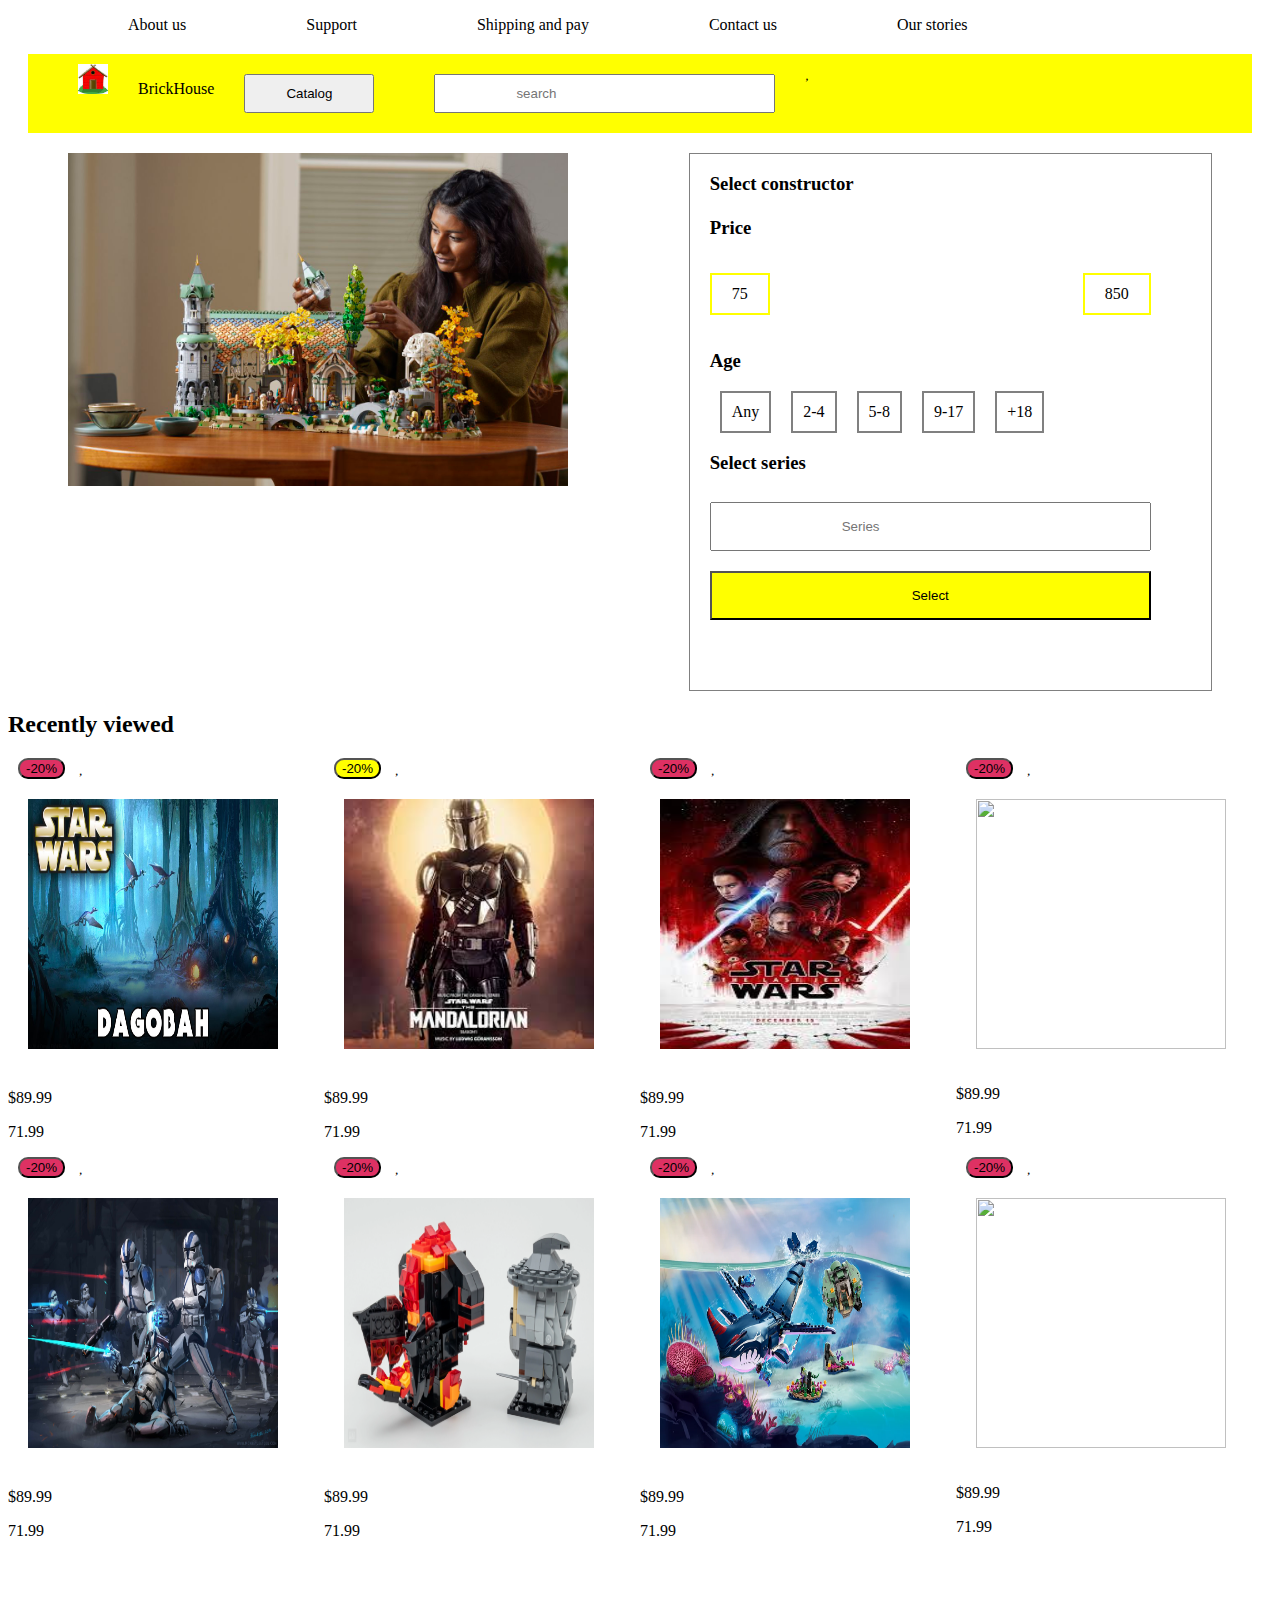
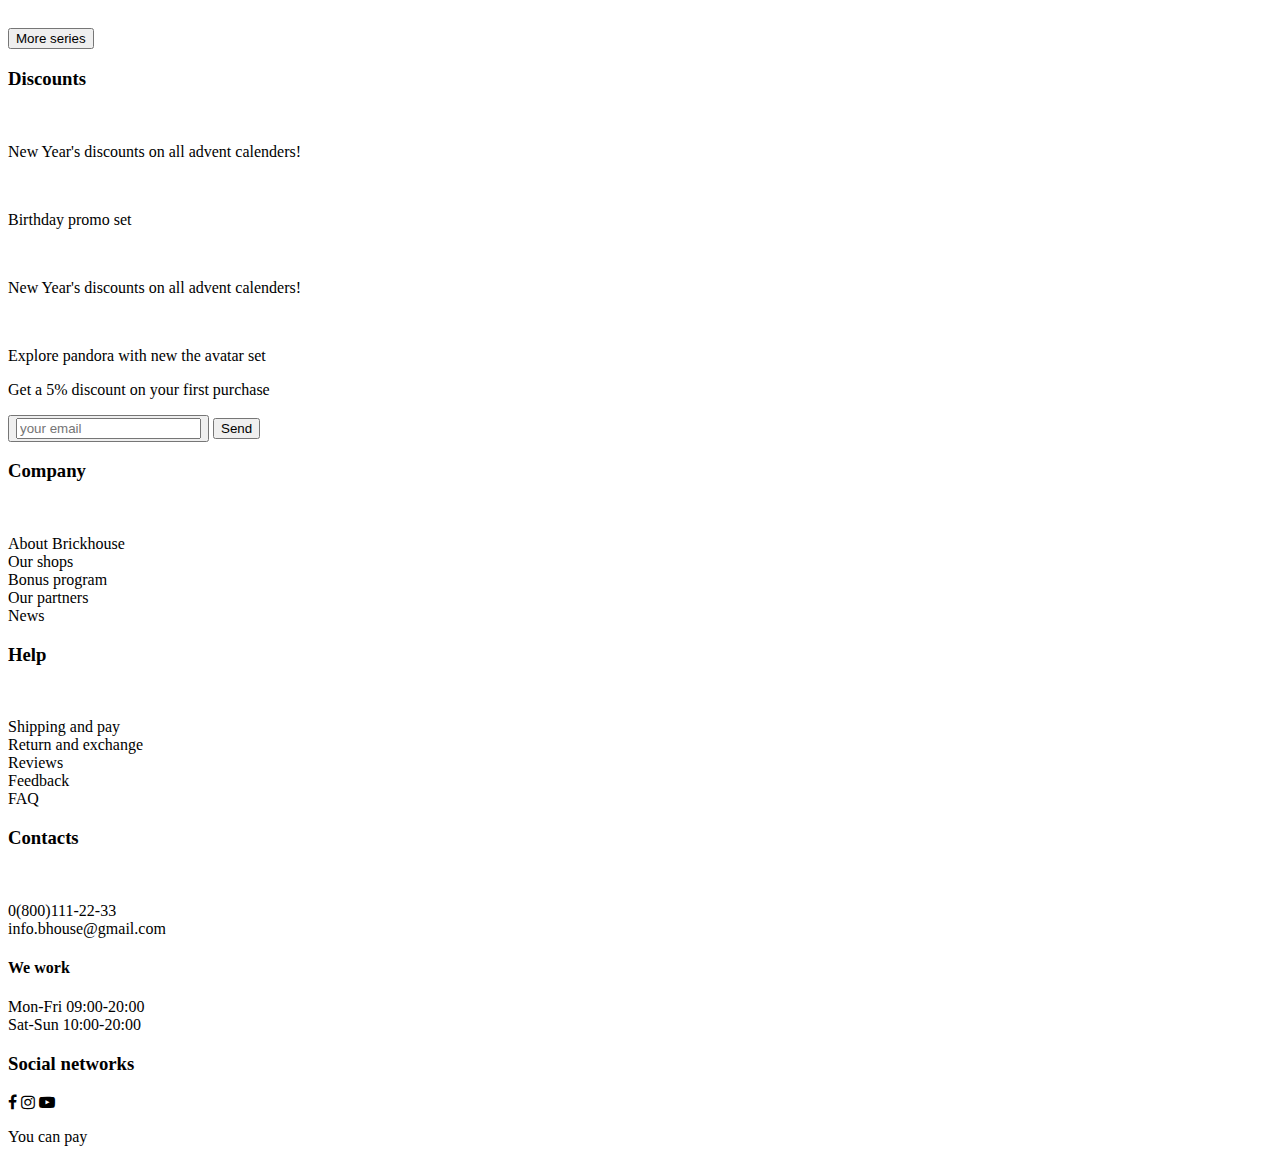
==== index.html @ 1543c527 "first commit" ====
<!DOCTYPE html>
<html lang="en">
<head>
    <meta charset="UTF-8">
    <meta http-equiv="X-UA-Compatible" content="IE=edge">
    <meta name="viewport" content="width=device-width, initial-scale=1.0">
    <title>Movies</title>
    <link rel="stylesheet" href="movies.css">
    <link rel="stylesheet" href="https://cdnjs.cloudflare.com/ajax/libs/font-awesome/4.7.0/css/font-awesome.min.css">
</head>
<body>
    <header>
        <nav class="nav1">
            <ul>
                <li>About us</li>
                <li>Support</li>
                <li>Shipping and pay</li>
                <li>Contact us</li>
                <li>Our stories</li>
            </ul>
            
        </nav>
   <div class="nav2">
       <img src="/images/brick.jpeg" id="brick">
       <p id="text">BrickHouse</p>
       <button id="cat"><icon></icon>Catalog</button>
       <input placeholder="search" id="search">
       <i class='far fa-heart'></i>
       <icon>
       <icon>
       </div>
    </header>
    <section>
    <div class="sec1">
        <div class="flex1">
            <img src="/images/lord.jpg" id="lord">
        </div>
    <div class="flex2">
        <h3>Select constructor
            <br>
            <br>
            Price
        </h3>
        <div class="box">
        <p id="box1">75</p>
        <p id="box1">850</p>
        </div>
        <h3>Age</h3>
        <div class="numbers">
    <p id="num">Any</p>
    <p id="num">2-4</p>
    <p id="num">5-8</p>
    <p id="num">9-17</p>
    <p id="num">+18</p>
        </div>
        <h3>Select series</h3>
        <input id="Series" placeholder="Series">
        <br>
        <button id="select">Select</button>
    </div>
    </div>
    </div>
</section>
<section>
    <h2>Recently viewed</h2>
    <div class="ser1">
        <div class="box1">
    <button id="but1">-20%</button>
            <i class='far fa-heart'></i>
            <img src="/images/dago.jpg" id="image">
            <div class="stars">
                <p>$89.99</p>
                <icon>
            </div>
            <div class="price">
                <p>71.99</p>
                <icon>
                </div>
    </div>
    <div class="box2">
        <button id="but2">-20%</button>
                <i class='far fa-heart'></i>
                <img src="/images/st2.jpeg" id="image">
                <div class="stars">
                    <p>$89.99</p>
                    <icon>
                </div>
                <div class="price">
                    <p>71.99</p>
                    <icon>
                    </div>
        </div>
        <div class="box3">
            <button id="but3">-20%</button>
                    <i class='far fa-heart'></i>
                    <img src="/images/st1.jpeg" id="image">
                    <div class="stars">
                        <p>$89.99</p>
                        <icon>
                    </div>
                    <div class="price">
                        <p>71.99</p>
                        <icon>
                        </div>
            </div>
            <div class="box4">
                <button id="but4">-20%</button>
                        <i class='far fa-heart'></i>
                        <img src="/images/tie.png" id="image">
                        <div class="stars">
                            <p>$89.99</p>
                            <icon>
                        </div>
                        <div class="price">
                            <p>71.99</p>
                            <icon>
                            </div>
                </div>
    </div>
    <div class="ser2">
        <div class="box5">
            <button id="but1">-20%</button>
                    <i class='far fa-heart'></i>
                    <img src="/images/clone.jpg" id="img2">
                    <div class="stars">
                        <p>$89.99</p>
                        <icon>
                    </div>
                    <div class="price">
                        <p>71.99</p>
                        <icon>
                        </div>
            </div>
            <div class="box6">
                <button id="but1">-20%</button>
                        <i class='far fa-heart'></i>
                        <img src="/images/gand.webp" id="img2">
                        <div class="stars">
                            <p>$89.99</p>
                            <icon>
                        </div>
                        <div class="price">
                            <p>71.99</p>
                            <icon>
                            </div>
                </div>
                <div class="box7">
                    <button id="but1">-20%</button>
                            <i class='far fa-heart'></i>
                            <img src="/images/payakan.webp" id="img2">
                            <div class="stars">
                                <p>$89.99</p>
                                <icon>
                            </div>
                            <div class="price">
                                <p>71.99</p>
                                <icon>
                                </div>
                    </div>
                    <div class="box8">
                        <button id="but1">-20%</button>
                                <i class='far fa-heart'></i>
                                <img src="/images/tie.png" id="img2">
                                <div class="stars">
                                    <p>$89.99</p>
                                    <icon>
                                </div>
                                <div class="price">
                                    <p>71.99</p>
                                    <icon>
                                    </div>
                        </div>
    </div>
</section>
<section>
    <div class="ser3">
        <div class="box9">
            <img>
            <img>
            <img>
        </div>
<div class="box10">
    <img>
    <img>
    <img>
</div>
<div class="box11">
    <img>
<img>
<img>
<img>
<img>
</div>
<div class="box11">
    <img>
<img>
<img>
<img>
<img>
</div>
<button id="more">More series</button>
    </div>
</section>
<section>
    <div class="ser4">
<h3>Discounts</h3>
<div class="box12">
    <img>
    <p>New Year's discounts on all advent calenders!</p>
</div>
<div class="box13">
    <img>
    <p>Birthday promo set</p>
</div>
<div class="box14">
    <img>
    <p>New Year's discounts on all advent calenders!</p>
</div>
<div class="box15">
    <img>
    <p>Explore pandora with new the avatar set</p>
</div>
<section>
    <div class="ser5">
        <p>Get a 5% discount on your first purchase</p>
        <button id="email"><input placeholder="your email"></button>
        <button id="send">Send</button>
    </div>
</section>
<footer>
    <div class="footer">
    <div class="foot1">
        <h3>Company</h3>
        <br>
        <p>About Brickhouse
        </br>
        Our shops
        <br>
        Bonus program
        <br>
       Our partners
       <br>
       News
        </p>
    </div>
    <div class="foot2">
        <h3>Help </h3>
        <br>
        <p>Shipping and pay
        </br>
        Return and exchange
       </br>
       Reviews
       <br>
       Feedback
       <br>
       FAQ
        </p>
    </div>
        <div class="foot3">
            <h3>Contacts</h3>
            <br>
            <p>0(800)111-22-33
            </br>
            info.bhouse@gmail.com
            <br></p>
            <h4>We work</h4>
            <p>Mon-Fri  09:00-20:00
                <br>
                Sat-Sun 10:00-20:00
            </p>
        </div>
        <div class="foot4">
            <h3>Social networks</h3>
                <i class="fa fa-facebook" aria-hidden="true" id="ic3"></i>
                <i class="fa fa-instagram" aria-hidden="true" id="ic1"></i>
                <i class="fa fa-youtube-play" aria-hidden="true"></i>
            </br>
            <p>You can pay</p>
          
            </p>
        </div>
        </div>
    </div>

</body>
</html>
---- movies.css ----
ul{
    display: flex;
}
li{
    list-style-type: none;
    padding: 0px 40px;
    margin-left: 40px;
}
.nav2{
    display: flex;
    margin: 20px 20px;
    padding:10px 20px;
    background-color: yellow;

}
#brick{
    width:30px;
    height:30px;
    margin: 0px;
    padding:0px 30px;
}
#text{
    padding:0px 0px;
}
#cat{
margin:10px 30px;
padding:10px 40px;
}
#search{
    margin:10px 30px;
padding:10px 80px;
}
#lord{
    width:500px;
    height:auto;
}
.sec1{
    display:flex;
    justify-content: space-around;
}
.flex2{
    border: 1px solid gray;
    padding: 0px 60px 60px 20px;
}
.box{
    display: flex;
    justify-content: space-between;
}
#box1{
    border: 2px solid yellow;
    padding:10px 20px;
}
.numbers{
    display:flex;
   
}
#num{
    border: 2px solid gray;
    padding:10px 10px;
    margin:0px 10px;
}
#Series{
    margin:10px 0px;
    padding:15PX 130PX;
}
#select{
    margin:10px 0px;
    padding:15px 200px;
    background-color: yellow;
}
.ser1{
    display: flex;
}
#image{
    width:250px;
    height:250px;
    padding: 20px 20px;
}
#but1, #but2,#but3, #but4{
    margin:0px 10px;
    border-radius: 10px;
}
#but1, #but3, #but4{
    background-color: #DE3163;
}
#but2{
    background-color: yellow;
}
.ser2{
    display: flex;
}
#img2{
    width:250px;
    height:250px;
    padding:20px 20px;
}
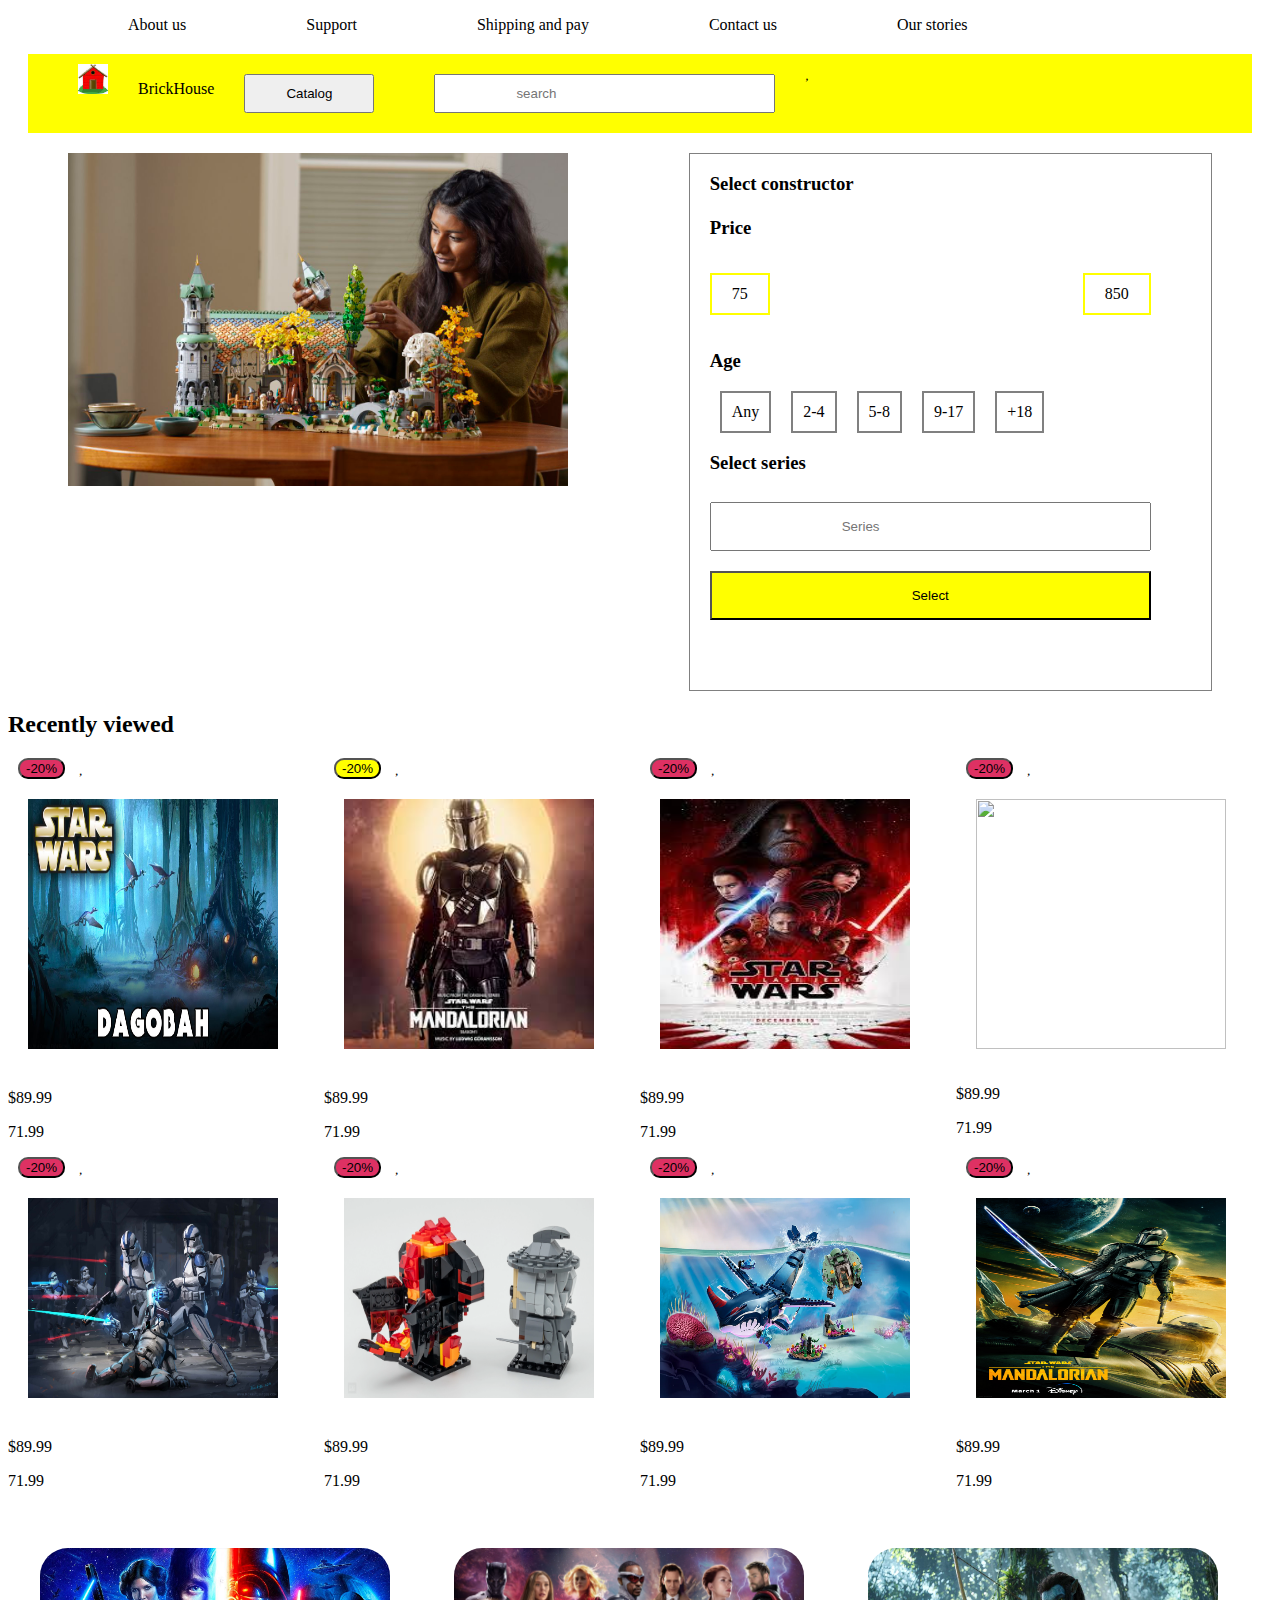
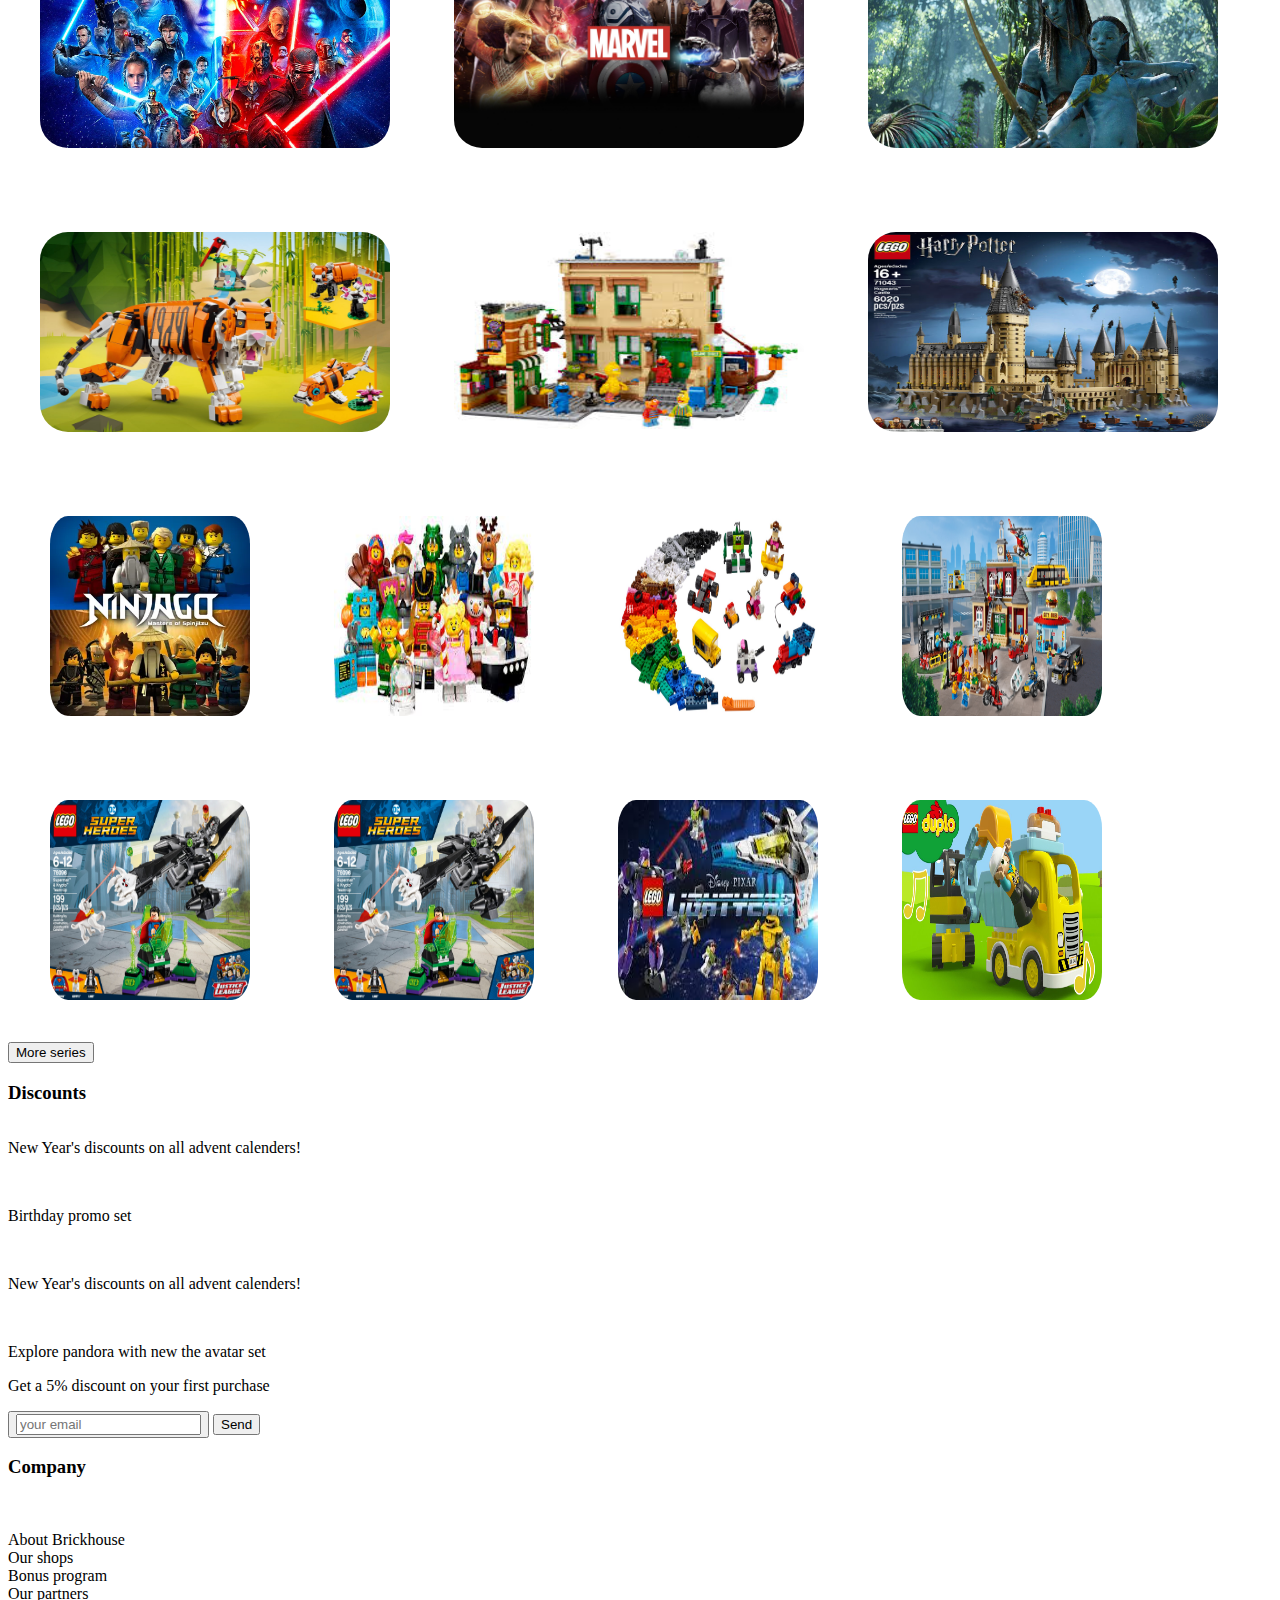
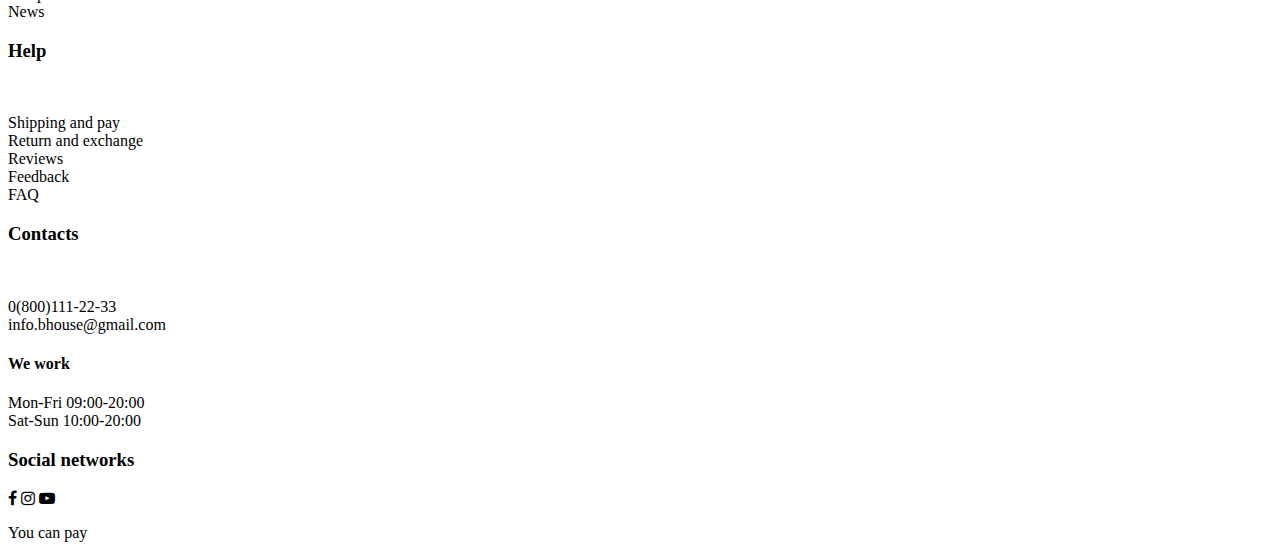
==== commit e969e93d: "commit" ====
--- a/index.html
+++ b/index.html
@@ -160,7 +160,7 @@
                     <div class="box8">
                         <button id="but1">-20%</button>
                                 <i class='far fa-heart'></i>
-                                <img src="/images/tie.png" id="img2">
+                                <img src="/images/mando.jpg" id="img2">
                                 <div class="stars">
                                     <p>$89.99</p>
                                     <icon>
@@ -175,28 +175,26 @@
 <section>
     <div class="ser3">
         <div class="box9">
-            <img>
-            <img>
-            <img>
+            <img src="/images/wars.jpg" id="img3">
+            <img src="/images/marv.jpeg" id="img3">
+            <img src="/images/ava.jpg"  id="img3">
         </div>
 <div class="box10">
-    <img>
-    <img>
-    <img>
+    <img src="/images/creat.jpeg"  id="img3">
+    <img src="/images/ideas.jpeg"  id="img3">
+    <img src="/images/potter.jpg" id="img3">
 </div>
 <div class="box11">
-    <img>
-<img>
-<img>
-<img>
-<img>
-</div>
-<div class="box11">
-    <img>
-<img>
-<img>
-<img>
-<img>
+<img src="/images/ninja.webp" id="img4">
+<img src="/images/mini.jpeg"  id="img4">
+<img src="/images/class.jpeg" id="img4">
+<img src="/images/city.jpg" id="img4">
+</div>
+<div class="box12">
+<img src="/images/dc.jpg" id="img4"> 
+<img src="/images/dc.jpg" id="img4">
+<img src="/images/light.jpeg" id="img4">
+<img src="/images/duplo.jpg" id="img4">
 </div>
 <button id="more">More series</button>
     </div>
--- a/movies.css
+++ b/movies.css
@@ -91,6 +91,26 @@
 }
 #img2{
     width:250px;
-    height:250px;
+    height:200px;
     padding:20px 20px;
-}+}
+.box9,.box10, .box11, .box12{
+    display: flex;
+}
+#img3{
+    width:350px;
+    height: 200px;
+    padding:20px 20px;
+    margin:20px 10px;
+    border: 2px solid white;
+    border-radius: 50px;
+}
+#img4{
+    width:200px;
+    height:200px;
+    padding: 20px 30px;
+    margin:20px 10px;
+    border: 2px solid white;
+    border-radius: 50px;
+}
+
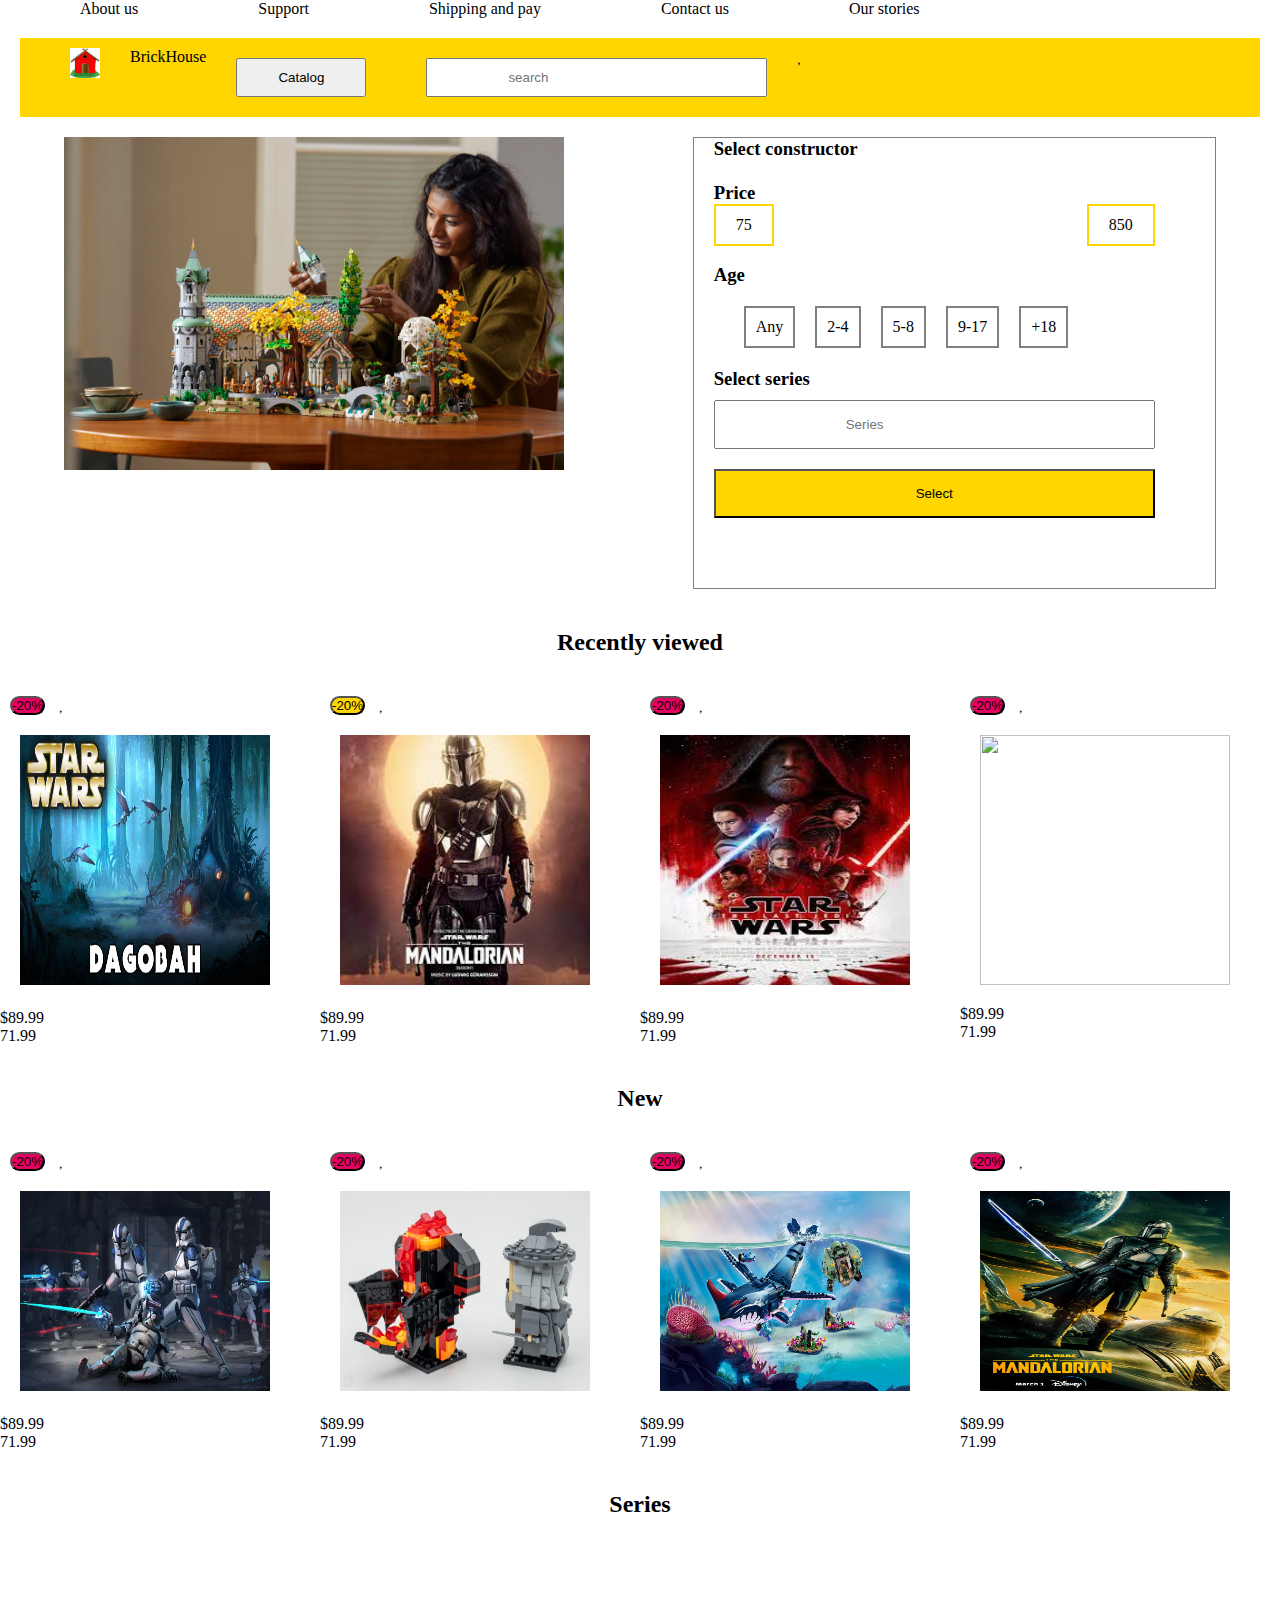
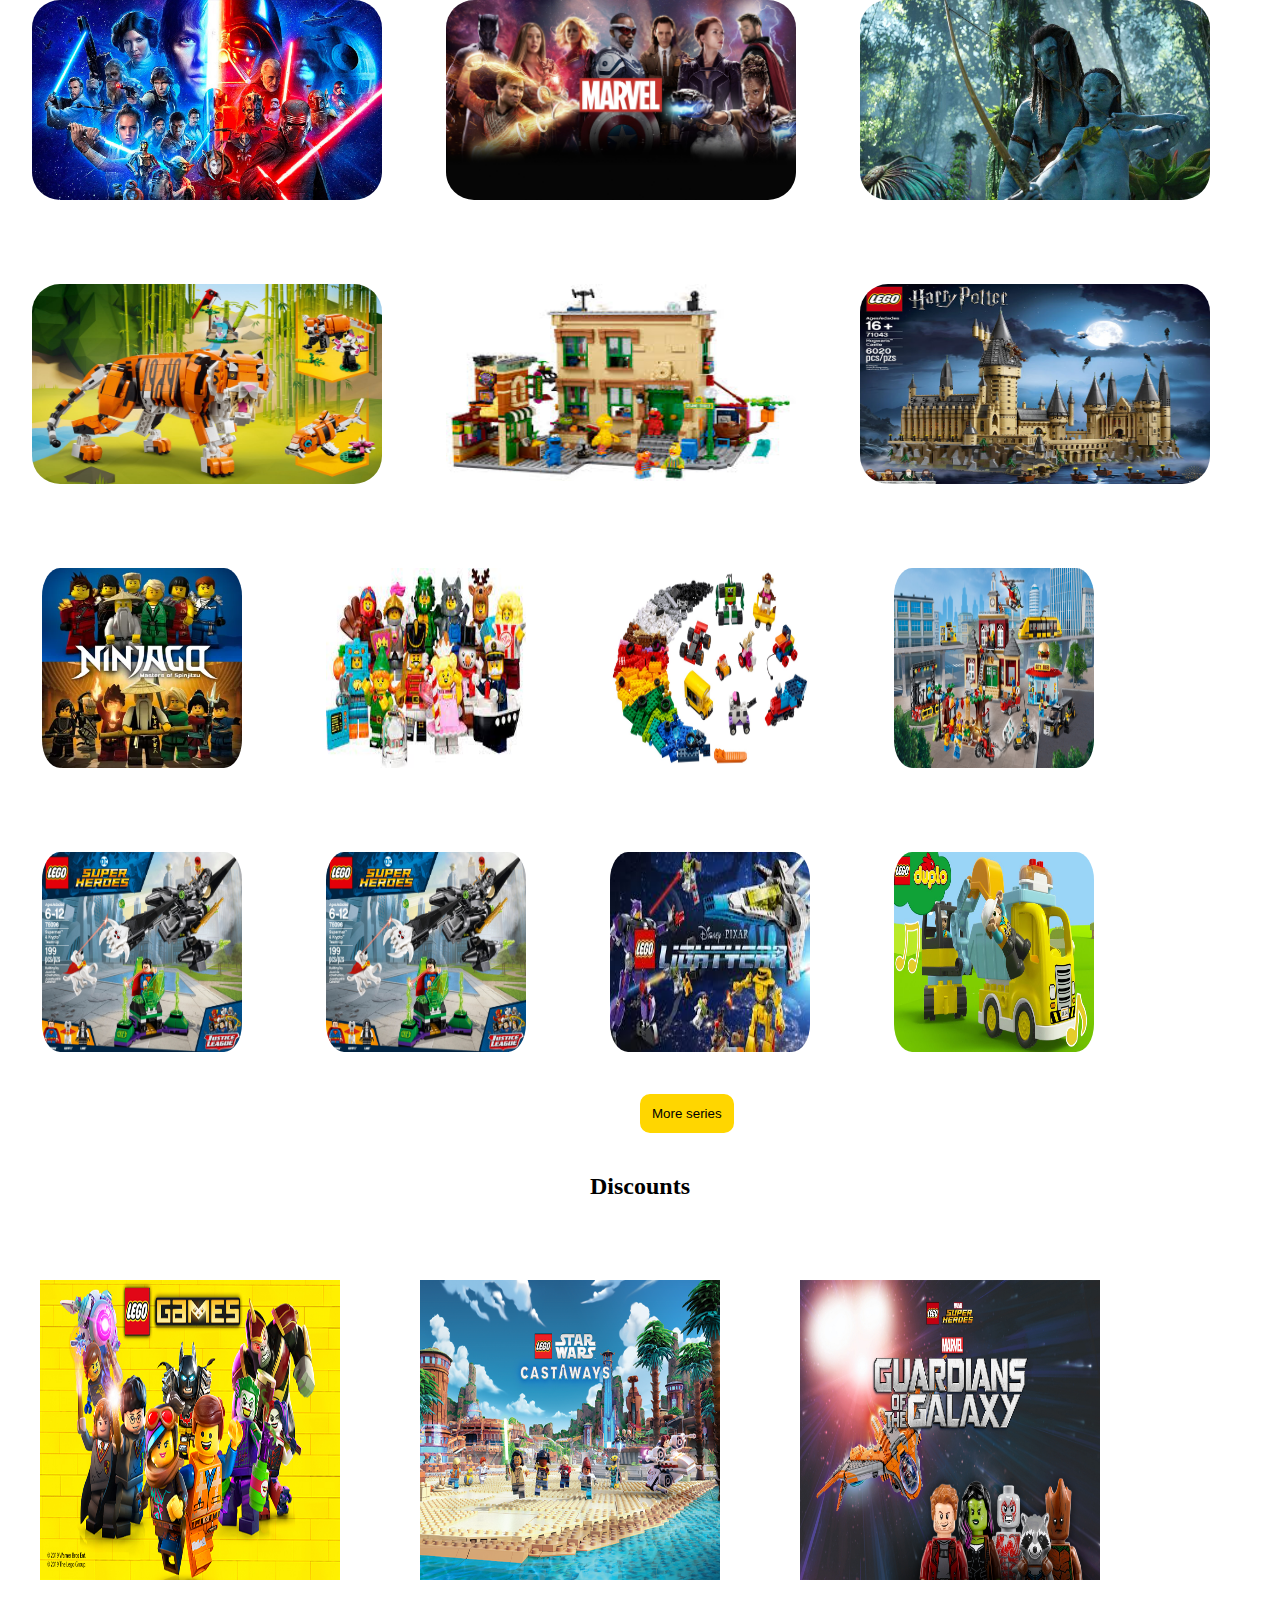
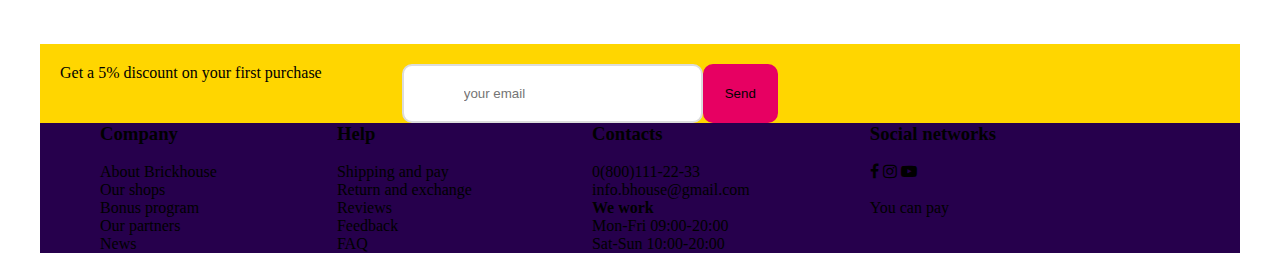
==== commit 34357023: "commit" ====
--- a/index.html
+++ b/index.html
@@ -45,6 +45,7 @@
         <p id="box1">75</p>
         <p id="box1">850</p>
         </div>
+        <br>
         <h3>Age</h3>
         <div class="numbers">
     <p id="num">Any</p>
@@ -62,7 +63,7 @@
     </div>
 </section>
 <section>
-    <h2>Recently viewed</h2>
+    <h2 id="head">Recently viewed</h2>
     <div class="ser1">
         <div class="box1">
     <button id="but1">-20%</button>
@@ -117,6 +118,8 @@
                             </div>
                 </div>
     </div>
+    <container>
+        <h2 id="head">New</h2>
     <div class="ser2">
         <div class="box5">
             <button id="but1">-20%</button>
@@ -171,8 +174,10 @@
                                     </div>
                         </div>
     </div>
-</section>
-<section>
+    </container>
+</section>
+<section>
+    <h2 id="head">Series</h2>
     <div class="ser3">
         <div class="box9">
             <img src="/images/wars.jpg" id="img3">
@@ -200,30 +205,28 @@
     </div>
 </section>
 <section>
+    <h2 id="head">Discounts</h2>
     <div class="ser4">
-<h3>Discounts</h3>
 <div class="box12">
-    <img>
-    <p>New Year's discounts on all advent calenders!</p>
+    <img src="/images/las1.jpg" id="img5">
+   
 </div>
 <div class="box13">
-    <img>
-    <p>Birthday promo set</p>
+    <img src="/images/las3.png" id="img5">
+
 </div>
 <div class="box14">
-    <img>
-    <p>New Year's discounts on all advent calenders!</p>
-</div>
-<div class="box15">
-    <img>
-    <p>Explore pandora with new the avatar set</p>
-</div>
+    <img src="/images/las2.jpg" id="img5">
+    
+</div>
+    </div>
 <section>
     <div class="ser5">
         <p>Get a 5% discount on your first purchase</p>
-        <button id="email"><input placeholder="your email"></button>
+        <input placeholder="your email" id="email">
         <button id="send">Send</button>
     </div>
+</div>
 </section>
 <footer>
     <div class="footer">
@@ -270,10 +273,12 @@
         </div>
         <div class="foot4">
             <h3>Social networks</h3>
+            <br>
                 <i class="fa fa-facebook" aria-hidden="true" id="ic3"></i>
                 <i class="fa fa-instagram" aria-hidden="true" id="ic1"></i>
                 <i class="fa fa-youtube-play" aria-hidden="true"></i>
             </br>
+            <br>
             <p>You can pay</p>
           
             </p>
--- a/movies.css
+++ b/movies.css
@@ -1,3 +1,8 @@
+*{
+    margin:0;
+    padding:0;
+}
+
 ul{
     display: flex;
 }
@@ -10,7 +15,7 @@
     display: flex;
     margin: 20px 20px;
     padding:10px 20px;
-    background-color: yellow;
+    background-color: #FFD600;
 
 }
 #brick{
@@ -47,11 +52,12 @@
     justify-content: space-between;
 }
 #box1{
-    border: 2px solid yellow;
+    border: 2px solid #FFD600;
     padding:10px 20px;
 }
 .numbers{
     display:flex;
+    padding:20px 20px;
    
 }
 #num{
@@ -66,7 +72,7 @@
 #select{
     margin:10px 0px;
     padding:15px 200px;
-    background-color: yellow;
+    background-color:#FFD600;
 }
 .ser1{
     display: flex;
@@ -81,10 +87,10 @@
     border-radius: 10px;
 }
 #but1, #but3, #but4{
-    background-color: #DE3163;
+    background-color: #E70062;
 }
 #but2{
-    background-color: yellow;
+    background-color: #FFD600;
 }
 .ser2{
     display: flex;
@@ -113,4 +119,52 @@
     border: 2px solid white;
     border-radius: 50px;
 }
+.ser4{
+    display: flex;
+}
+#img5{
+    margin:20px 20px;
+    width:300px;
+    height:300px;
+    padding:20px 20px;
 
+}
+.ser5{
+    display: flex;
+    margin:20px 40px 0px 40px;
+    padding:20px  20px 0px 20px;
+    background-color: #FFD600;
+}
+#email{
+    padding: 20px 60px;
+  margin-left:80px;
+  background-color: white;
+  border:2px solid gainsboro;
+  border-radius: 10px;
+}
+#send{
+    margin:0px 0px;
+    padding:0px 20px;
+    border:2px solid #E70062;
+    border-radius: 10px;
+    background-color: #E70062;
+}
+.footer{
+    display: flex;
+    margin:0px 40px;
+    background-color: #26004C;
+}
+#head{
+    padding:40px;
+    text-align: center;
+}
+#more{
+    margin-left: 50%;
+    border:2px solid#FFD600;
+    background-color: #FFD600;
+    border-radius: 10px;
+    padding: 10px 10px;
+}
+.foot1, .foot2, .foot3, .foot4{
+    padding:0px 60px 0px 60px;
+}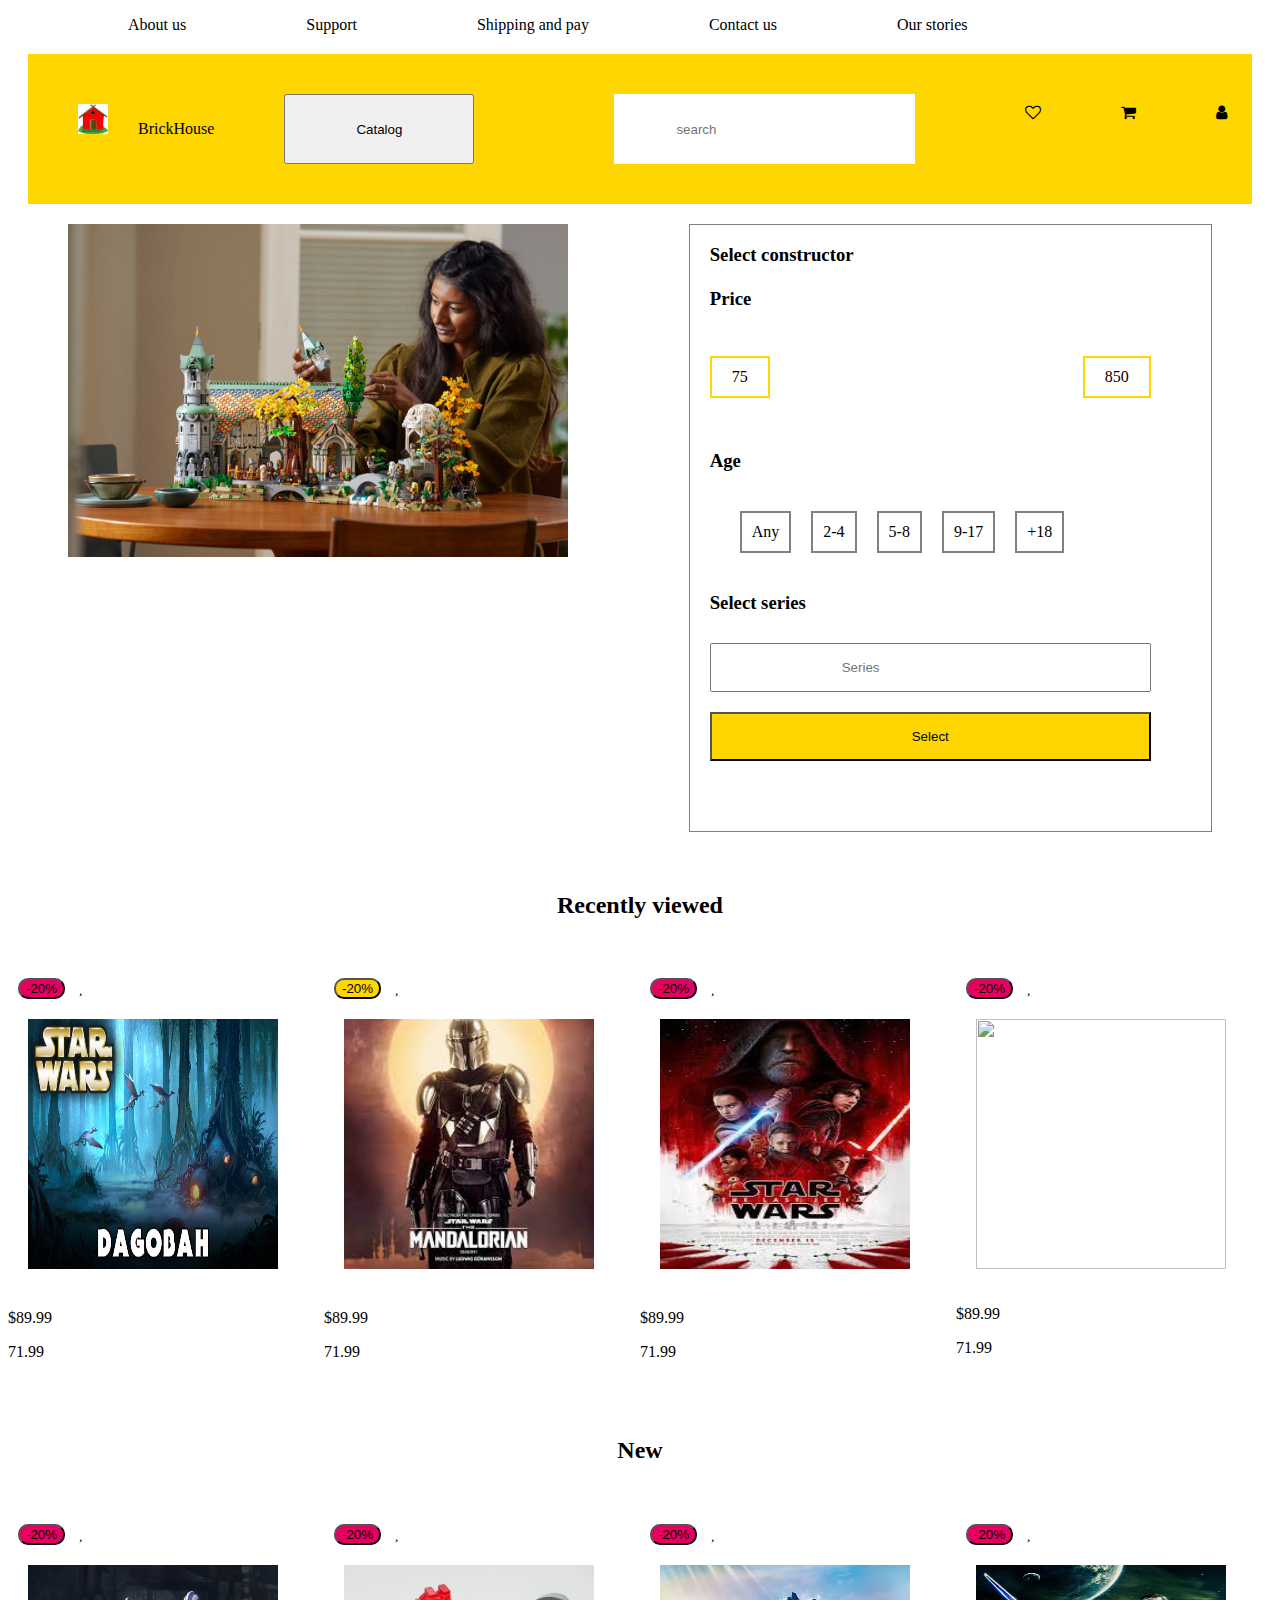
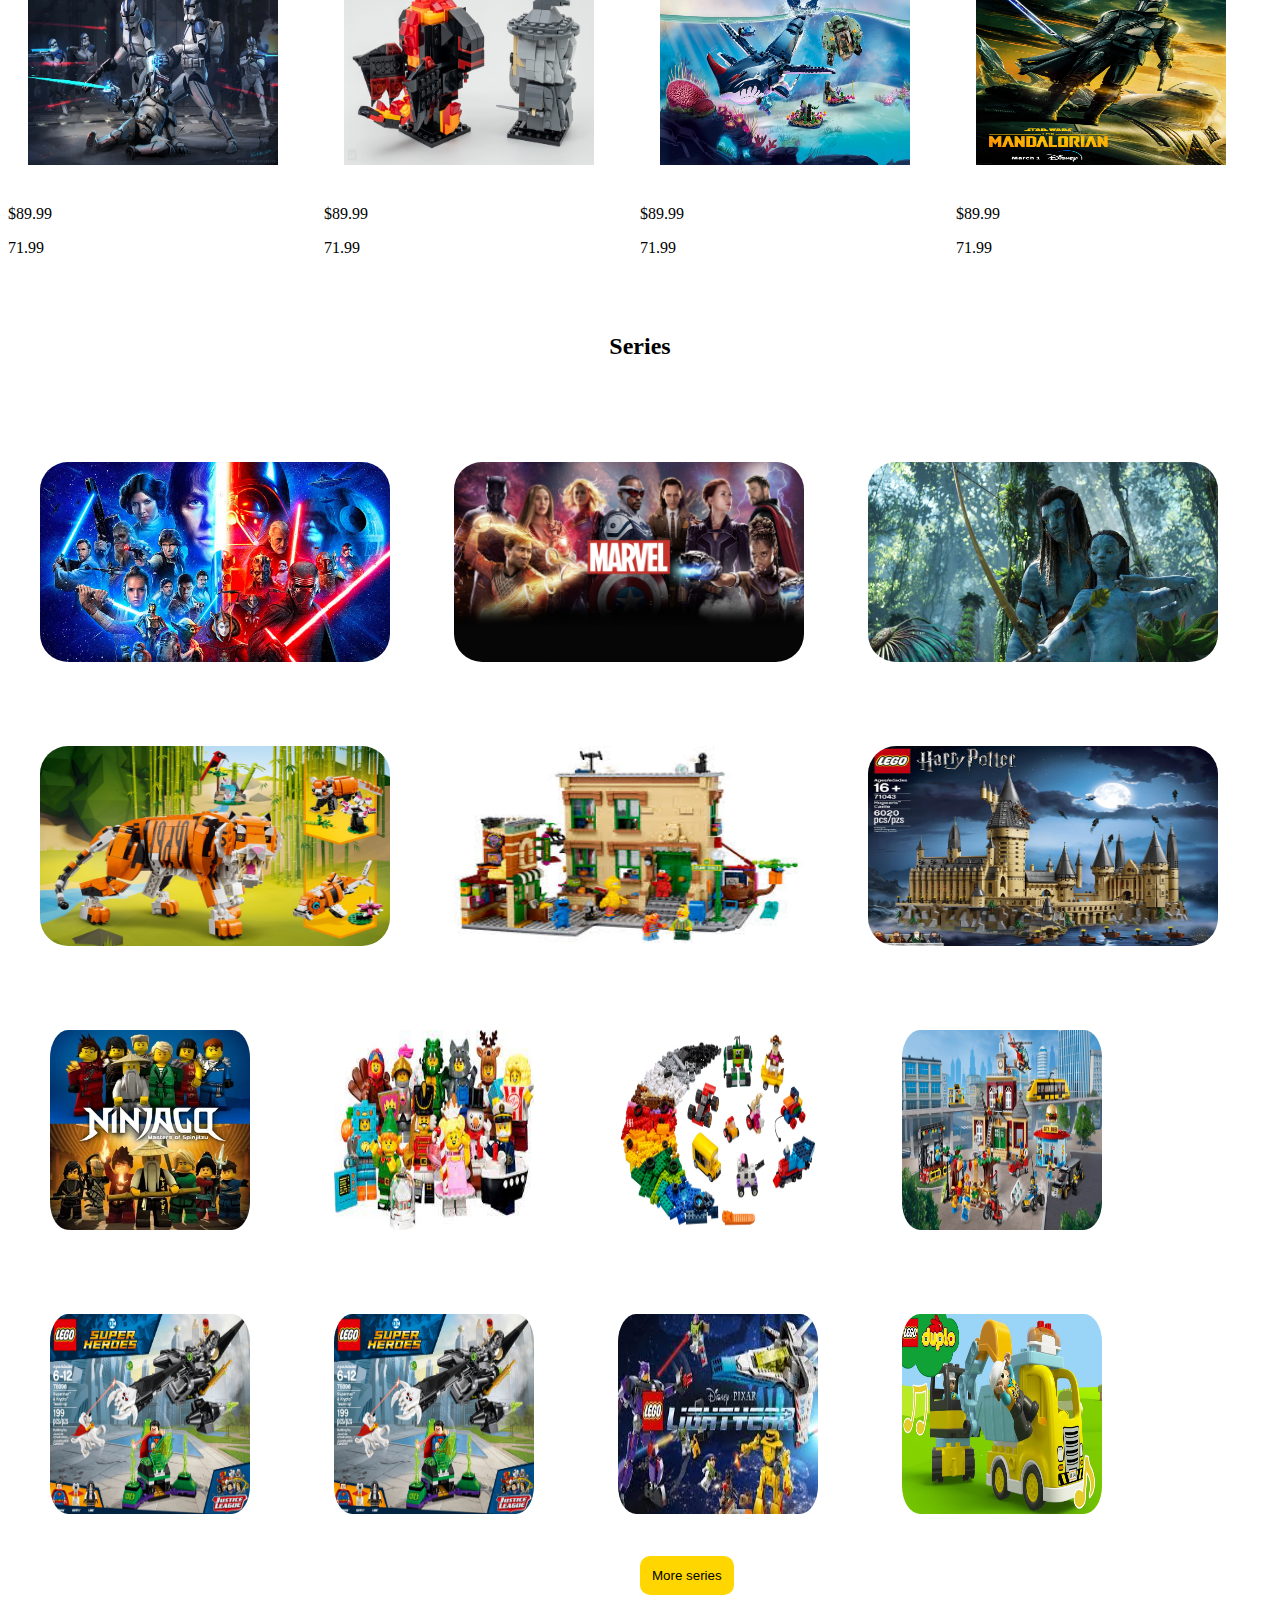
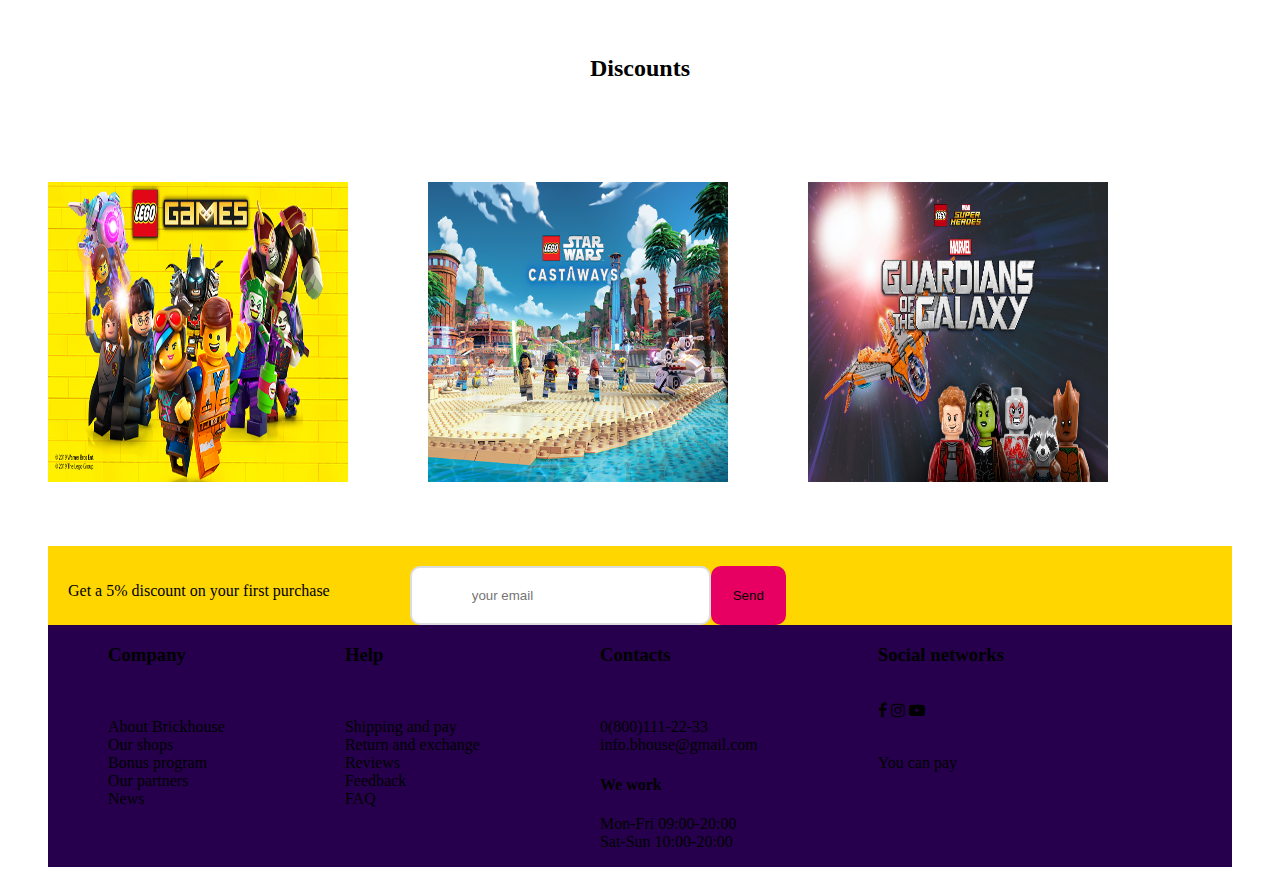
==== commit d9179317: "commit" ====
--- a/index.html
+++ b/index.html
@@ -25,9 +25,9 @@
        <p id="text">BrickHouse</p>
        <button id="cat"><icon></icon>Catalog</button>
        <input placeholder="search" id="search">
-       <i class='far fa-heart'></i>
-       <icon>
-       <icon>
+       <i class="fa fa-heart-o" aria-hidden="true" id="icon"></i>
+       <i class="fa fa-shopping-cart" aria-hidden="true" id="icon"></i>
+        <i class="fa fa-user" aria-hidden="true" id="icon"></i>
        </div>
     </header>
     <section>
--- a/movies.css
+++ b/movies.css
@@ -1,8 +1,7 @@
-*{
-    margin:0;
-    padding:0;
-}
-
+@media (min-width: 600px) and (max-width: 768px) {
+    body{ 
+    }
+  }
 ul{
     display: flex;
 }
@@ -22,18 +21,20 @@
     width:30px;
     height:30px;
     margin: 0px;
-    padding:0px 30px;
+    padding:40px 30px;
 }
 #text{
-    padding:0px 0px;
+    padding:40px 0px;
 }
 #cat{
-margin:10px 30px;
-padding:10px 40px;
+margin: 30px 70px;
+padding:10px 70px;
 }
 #search{
-    margin:10px 30px;
-padding:10px 80px;
+   margin:30px 70px;
+   padding:10px 60px;
+   background-color: white;
+   border: 2px solid white;
 }
 #lord{
     width:500px;
@@ -48,6 +49,7 @@
     padding: 0px 60px 60px 20px;
 }
 .box{
+    margin-top: 30px;
     display: flex;
     justify-content: space-between;
 }
@@ -167,4 +169,8 @@
 }
 .foot1, .foot2, .foot3, .foot4{
     padding:0px 60px 0px 60px;
+}
+#icon{
+    margin:20px 20px;
+    padding:20px 20px;
 }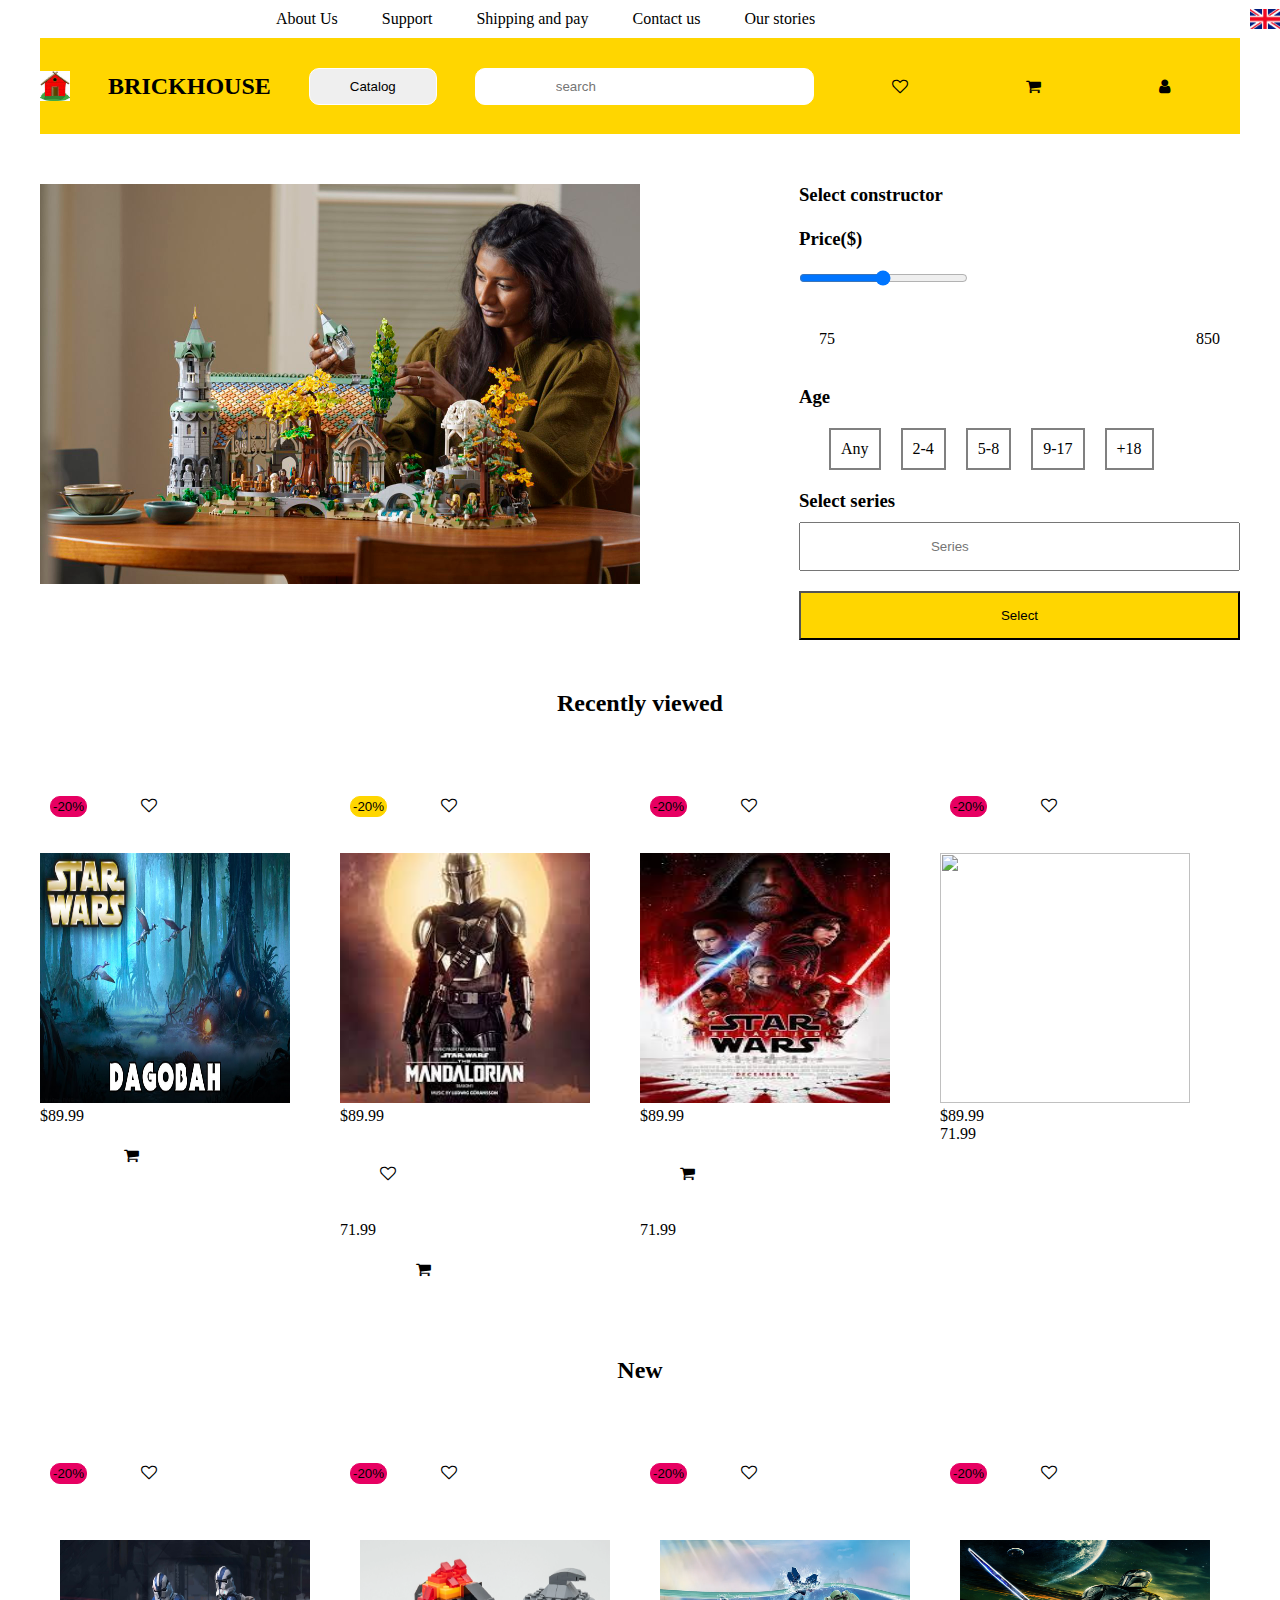
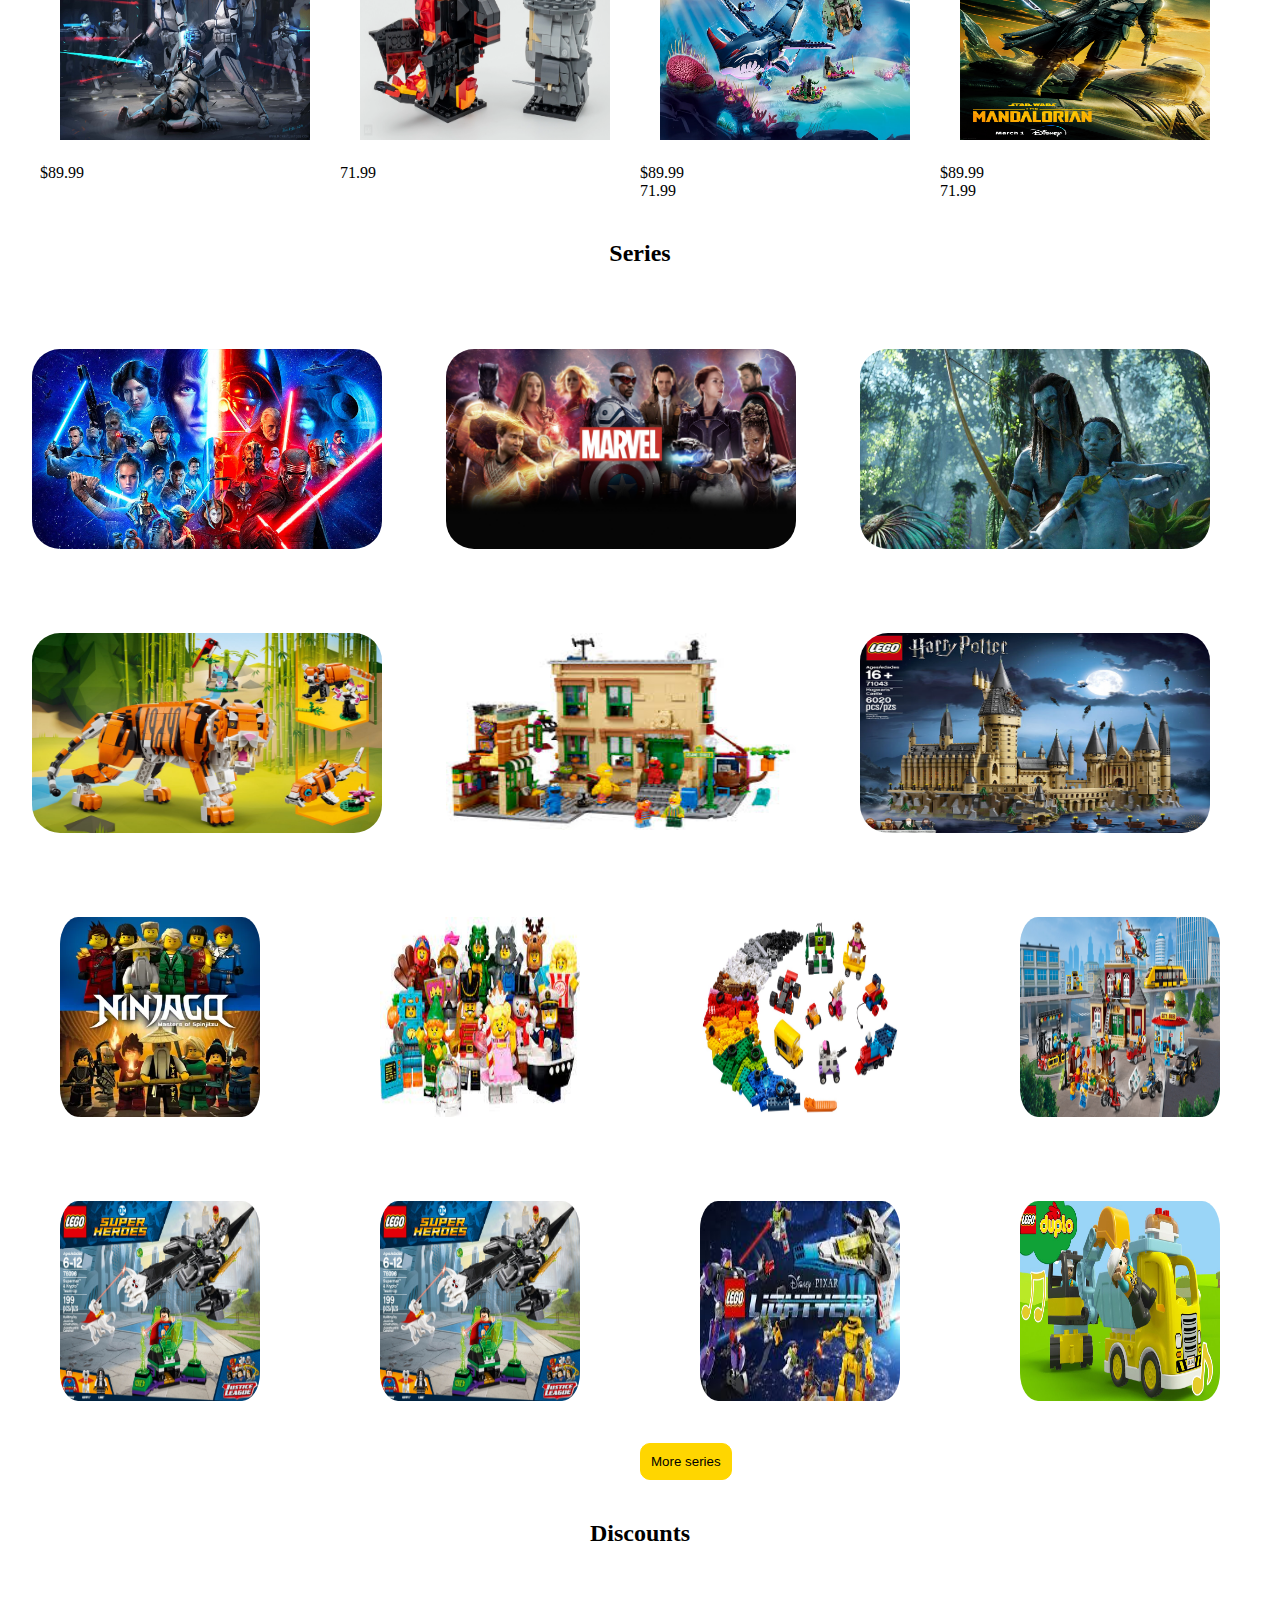
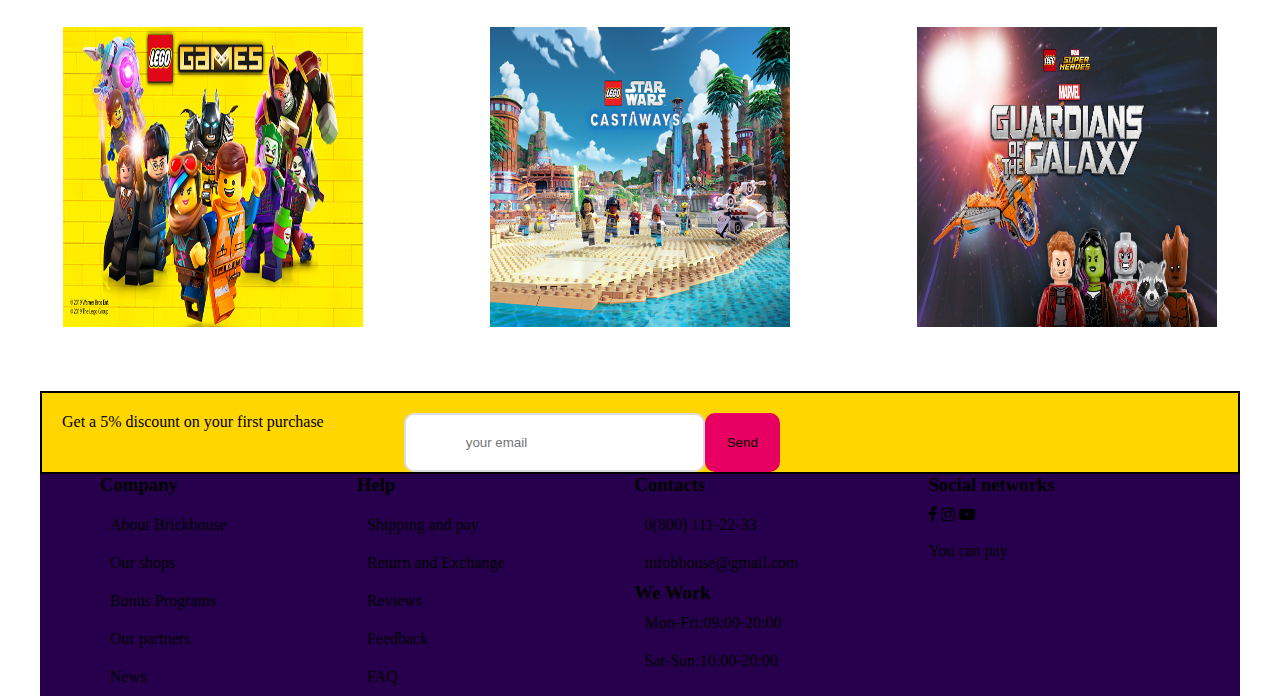
==== commit 2b8703e7: "commit" ====
--- a/index.html
+++ b/index.html
@@ -10,37 +10,42 @@
 </head>
 <body>
     <header>
-        <nav class="nav1">
-            <ul>
-                <li>About us</li>
-                <li>Support</li>
-                <li>Shipping and pay</li>
-                <li>Contact us</li>
-                <li>Our stories</li>
-            </ul>
-            
-        </nav>
-   <div class="nav2">
-       <img src="/images/brick.jpeg" id="brick">
-       <p id="text">BrickHouse</p>
-       <button id="cat"><icon></icon>Catalog</button>
-       <input placeholder="search" id="search">
-       <i class="fa fa-heart-o" aria-hidden="true" id="icon"></i>
-       <i class="fa fa-shopping-cart" aria-hidden="true" id="icon"></i>
-        <i class="fa fa-user" aria-hidden="true" id="icon"></i>
-       </div>
-    </header>
+        <div class="hero">
+            <nav>
+                <div class="nav1">
+      <ul>
+        <li><a href="#">About Us</a></li>
+        <li><a href="#">Support</a></li>
+        <li><a href="#">Shipping and pay</a></li>
+        <li><a href="#">Contact us</a></li>
+        <li><a href="#">Our stories</a></li>
+    </ul>
+    <img src="/images/flag.avif" id="flag">
+                </div>
+                <div class="nav2">
+    <img src="/images/brick.jpeg" id="logo">
+    <h2 class="brand">BRICKHOUSE</h2>
+<button id="cat"><icon></icon>Catalog</button>
+<input placeholder="search" id="search">
+    <i class="fa fa-heart-o" aria-hidden="true" id="icon"></i>
+      <i class="fa fa-shopping-cart" aria-hidden="true" id="icon"></i>
+       <i class="fa fa-user" aria-hidden="true" id="icon"></i>
+            </nav>
+        </div>
+        </div>
+       </header>
     <section>
     <div class="sec1">
-        <div class="flex1">
-            <img src="/images/lord.jpg" id="lord">
-        </div>
-    <div class="flex2">
+        <div class="flex1"> 
+            <img src="/images/lord.jpg" class="lord">
+        </div>
+    <div class="flex2"> 
         <h3>Select constructor
             <br>
             <br>
-            Price
+            Price($)
         </h3>
+        <input type="range" id="range">
         <div class="box">
         <p id="box1">75</p>
         <p id="box1">850</p>
@@ -67,37 +72,34 @@
     <div class="ser1">
         <div class="box1">
     <button id="but1">-20%</button>
-            <i class='far fa-heart'></i>
+    <i class="fa fa-heart-o" aria-hidden="true" id="icon"></i>
             <img src="/images/dago.jpg" id="image">
-            <div class="stars">
+            <div class="price">
                 <p>$89.99</p>
-                <icon>
+                <i class="fa fa-shopping-cart" aria-hidden="true" id="icon"></i>
             </div>
-            <div class="price">
-                <p>71.99</p>
-                <icon>
-                </div>
+            
     </div>
     <div class="box2">
         <button id="but2">-20%</button>
-                <i class='far fa-heart'></i>
+        <i class="fa fa-heart-o" aria-hidden="true" id="icon"></i>
                 <img src="/images/st2.jpeg" id="image">
                 <div class="stars">
                     <p>$89.99</p>
-                    <icon>
+                    <i class="fa fa-heart-o" aria-hidden="true" id="icon"></i>
                 </div>
                 <div class="price">
                     <p>71.99</p>
-                    <icon>
+                    <i class="fa fa-shopping-cart" aria-hidden="true" id="icon"></i>
                     </div>
         </div>
         <div class="box3">
             <button id="but3">-20%</button>
-                    <i class='far fa-heart'></i>
+            <i class="fa fa-heart-o" aria-hidden="true" id="icon"></i>
                     <img src="/images/st1.jpeg" id="image">
                     <div class="stars">
                         <p>$89.99</p>
-                        <icon>
+                        <i class="fa fa-shopping-cart" aria-hidden="true" id="icon"></i>
                     </div>
                     <div class="price">
                         <p>71.99</p>
@@ -106,7 +108,7 @@
             </div>
             <div class="box4">
                 <button id="but4">-20%</button>
-                        <i class='far fa-heart'></i>
+                <i class="fa fa-heart-o" aria-hidden="true" id="icon"></i>
                         <img src="/images/tie.png" id="image">
                         <div class="stars">
                             <p>$89.99</p>
@@ -123,33 +125,29 @@
     <div class="ser2">
         <div class="box5">
             <button id="but1">-20%</button>
-                    <i class='far fa-heart'></i>
+            <i class="fa fa-heart-o" aria-hidden="true" id="icon"></i>
                     <img src="/images/clone.jpg" id="img2">
                     <div class="stars">
                         <p>$89.99</p>
-                        <icon>
-                    </div>
-                    <div class="price">
-                        <p>71.99</p>
-                        <icon>
-                        </div>
+                        
+                    </div>
+                
             </div>
             <div class="box6">
                 <button id="but1">-20%</button>
-                        <i class='far fa-heart'></i>
+                <i class="fa fa-heart-o" aria-hidden="true" id="icon"></i>
                         <img src="/images/gand.webp" id="img2">
-                        <div class="stars">
-                            <p>$89.99</p>
-                            <icon>
-                        </div>
                         <div class="price">
                             <p>71.99</p>
-                            <icon>
+                            
+                        </div>
+                        <div class="cart">
+                            
                             </div>
                 </div>
                 <div class="box7">
                     <button id="but1">-20%</button>
-                            <i class='far fa-heart'></i>
+                    <i class="fa fa-heart-o" aria-hidden="true" id="icon"></i>
                             <img src="/images/payakan.webp" id="img2">
                             <div class="stars">
                                 <p>$89.99</p>
@@ -162,7 +160,7 @@
                     </div>
                     <div class="box8">
                         <button id="but1">-20%</button>
-                                <i class='far fa-heart'></i>
+                        <i class="fa fa-heart-o" aria-hidden="true" id="icon"></i>
                                 <img src="/images/mando.jpg" id="img2">
                                 <div class="stars">
                                     <p>$89.99</p>
@@ -231,49 +229,37 @@
 <footer>
     <div class="footer">
     <div class="foot1">
-        <h3>Company</h3>
-        <br>
-        <p>About Brickhouse
-        </br>
-        Our shops
-        <br>
-        Bonus program
-        <br>
-       Our partners
-       <br>
-       News
-        </p>
+        <h3 id="hfoot">Company </h3>
+       <ul>
+           <li><a href="#">About Brickhouse</a></li>
+           <li><a href="#">Our shops</a></li>
+           <li><a href="#">Bonus Programs</a></li>
+           <li><a href="#">Our partners</a></li>
+           <li><a href="#">News</a></li>
+       </ul>
     </div>
     <div class="foot2">
-        <h3>Help </h3>
-        <br>
-        <p>Shipping and pay
-        </br>
-        Return and exchange
-       </br>
-       Reviews
-       <br>
-       Feedback
-       <br>
-       FAQ
-        </p>
+        <h3 id="hfoot">Help </h3>
+        <ul>
+            <li><a href="#">Shipping and pay</a></li>
+            <li><a href="#">Return and Exchange</a></li>
+            <li><a href="#">Reviews</a></li>
+            <li><a href="#">Feedback</a></li>
+            <li><a href="#">FAQ</a></li>
+        </ul>
     </div>
         <div class="foot3">
-            <h3>Contacts</h3>
-            <br>
-            <p>0(800)111-22-33
-            </br>
-            info.bhouse@gmail.com
-            <br></p>
-            <h4>We work</h4>
-            <p>Mon-Fri  09:00-20:00
-                <br>
-                Sat-Sun 10:00-20:00
-            </p>
+            <h3 id="hfoot">Contacts</h3>
+            <ul>
+                <li><a href="#">0(800) 111-22-33</a></li>
+                <li><a href="#">infobhouse@gmail.com</a></li>
+                <h3>We Work</h3>
+                <li>Mon-Fri:09:00-20:00</li>
+                <li>Sat-Sun:10:00-20:00</li>
+            </ul>
         </div>
         <div class="foot4">
-            <h3>Social networks</h3>
-            <br>
+            <h3 id="hfoot">Social networks</h3>
                 <i class="fa fa-facebook" aria-hidden="true" id="ic3"></i>
                 <i class="fa fa-instagram" aria-hidden="true" id="ic1"></i>
                 <i class="fa fa-youtube-play" aria-hidden="true"></i>
--- a/movies.css
+++ b/movies.css
@@ -1,62 +1,81 @@
-@media (min-width: 600px) and (max-width: 768px) {
-    body{ 
-    }
-  }
-ul{
-    display: flex;
-}
-li{
+*{
+    margin:0%;
+    padding: 0%;
+}
+
+.nav1{
+    display: flex;
+    align-items: center;
+    justify-content: space-between;
+    padding-top: 0%;
+    margin-left: 20%;
+}
+.nav2{
+    display: flex;
+    align-items: center;
+    justify-content: space-between;
+    padding-top: 0px;
+    padding-right: 30px;
+    border: 2px #FFD600;
+    background-color: #FFD600;
+    margin-left: 40px;
+    margin-right: 40px;
+
+}
+#cat{
+padding:10px 40px;
+border:1px solid white;
+border-radius: 10px;
+}
+#search{
+padding: 10px 80px;
+border:1px solid white;
+border-radius: 10px;
+}
+#flag{
+    width:30px;
+    height:20px;
+}
+.nav1 ul li{
     list-style-type: none;
-    padding: 0px 40px;
-    margin-left: 40px;
-}
-.nav2{
-    display: flex;
-    margin: 20px 20px;
-    padding:10px 20px;
-    background-color: #FFD600;
-
-}
-#brick{
+    display: inline-block;
+    padding: 10px 20px;
+    align-items: center;
+
+}
+.nav1 li a{
+    text-decoration: none;
+    justify-content: space-between;
+    color:black;
+  
+}
+#logo{
     width:30px;
     height:30px;
-    margin: 0px;
-    padding:40px 30px;
-}
-#text{
-    padding:40px 0px;
-}
-#cat{
-margin: 30px 70px;
-padding:10px 70px;
-}
-#search{
-   margin:30px 70px;
-   padding:10px 60px;
-   background-color: white;
-   border: 2px solid white;
-}
-#lord{
-    width:500px;
-    height:auto;
-}
+   
+}
+/* @media (min-width: 600px) and (max-width: 768px) { */
+    /* body{  */
+    /* } */
+  /* } */
+
 .sec1{
-    display:flex;
-    justify-content: space-around;
-}
-.flex2{
-    border: 1px solid gray;
-    padding: 0px 60px 60px 20px;
-}
+    display: flex;
+    margin-top: 50px;
+    margin-left: 40px;
+    margin-right: 40px;
+    justify-content: space-between;
+
+}
+.lord{
+    width: 600px;
+    height: 400px;}
 .box{
-    margin-top: 30px;
-    display: flex;
-    justify-content: space-between;
-}
-#box1{
-    border: 2px solid #FFD600;
-    padding:10px 20px;
-}
+    display: flex;
+    justify-content: space-between;
+    padding: 20px 20px;
+}
+
 .numbers{
     display:flex;
     padding:20px 20px;
@@ -78,24 +97,34 @@
 }
 .ser1{
     display: flex;
-}
-#image{
-    width:250px;
-    height:250px;
-    padding: 20px 20px;
-}
+    margin-left: 40px;
+    margin-right: 40px;
+}
+
 #but1, #but2,#but3, #but4{
-    margin:0px 10px;
+    margin:10px 10px;
     border-radius: 10px;
+    padding:2px;
 }
 #but1, #but3, #but4{
     background-color: #E70062;
+    border: 1px solid #E70062
 }
 #but2{
     background-color: #FFD600;
+    border: 1px solid #FFD600;
 }
 .ser2{
     display: flex;
+    margin-left: 40px;
+    margin-right: 40px;
+}
+.price{
+    display: flex;
+}
+#image{
+    width: 250px;
+    height: 250px;
 }
 #img2{
     width:250px;
@@ -123,6 +152,7 @@
 }
 .ser4{
     display: flex;
+    justify-content: space-around;
 }
 #img5{
     margin:20px 20px;
@@ -136,9 +166,10 @@
     margin:20px 40px 0px 40px;
     padding:20px  20px 0px 20px;
     background-color: #FFD600;
+    border:2px solid 
 }
 #email{
-    padding: 20px 60px;
+  padding: 20px 60px;
   margin-left:80px;
   background-color: white;
   border:2px solid gainsboro;
@@ -162,7 +193,7 @@
 }
 #more{
     margin-left: 50%;
-    border:2px solid#FFD600;
+    border:1px solid#FFD600;
     background-color: #FFD600;
     border-radius: 10px;
     padding: 10px 10px;
@@ -173,4 +204,48 @@
 #icon{
     margin:20px 20px;
     padding:20px 20px;
-}+}
+#range{
+    padding: 20px;
+}
+.box11, .box12{
+    justify-content: space-around;
+}
+.foot1 ul{
+list-style-type: none;
+}
+.foot2 ul{
+list-style-type: none;
+    }
+.foot3 ul{
+list-style-type: none;
+        }
+.foot1 ul li{
+           
+padding:10px;
+            }
+.foot2 ul li{
+           
+padding:10px;
+            }
+.foot3 ul li{
+           
+padding:10px;
+             } 
+.foot1 ul li a{
+           
+text-decoration: none;
+color: black;
+}                            
+.foot2 ul li a{
+    text-decoration: none;
+    color:black
+    }
+.foot3 ul li a{
+    text-decoration: none;
+    color: black;
+        }   
+        #hfoot{
+            padding-bottom: 10px;
+            padding-right: 10px;
+        }
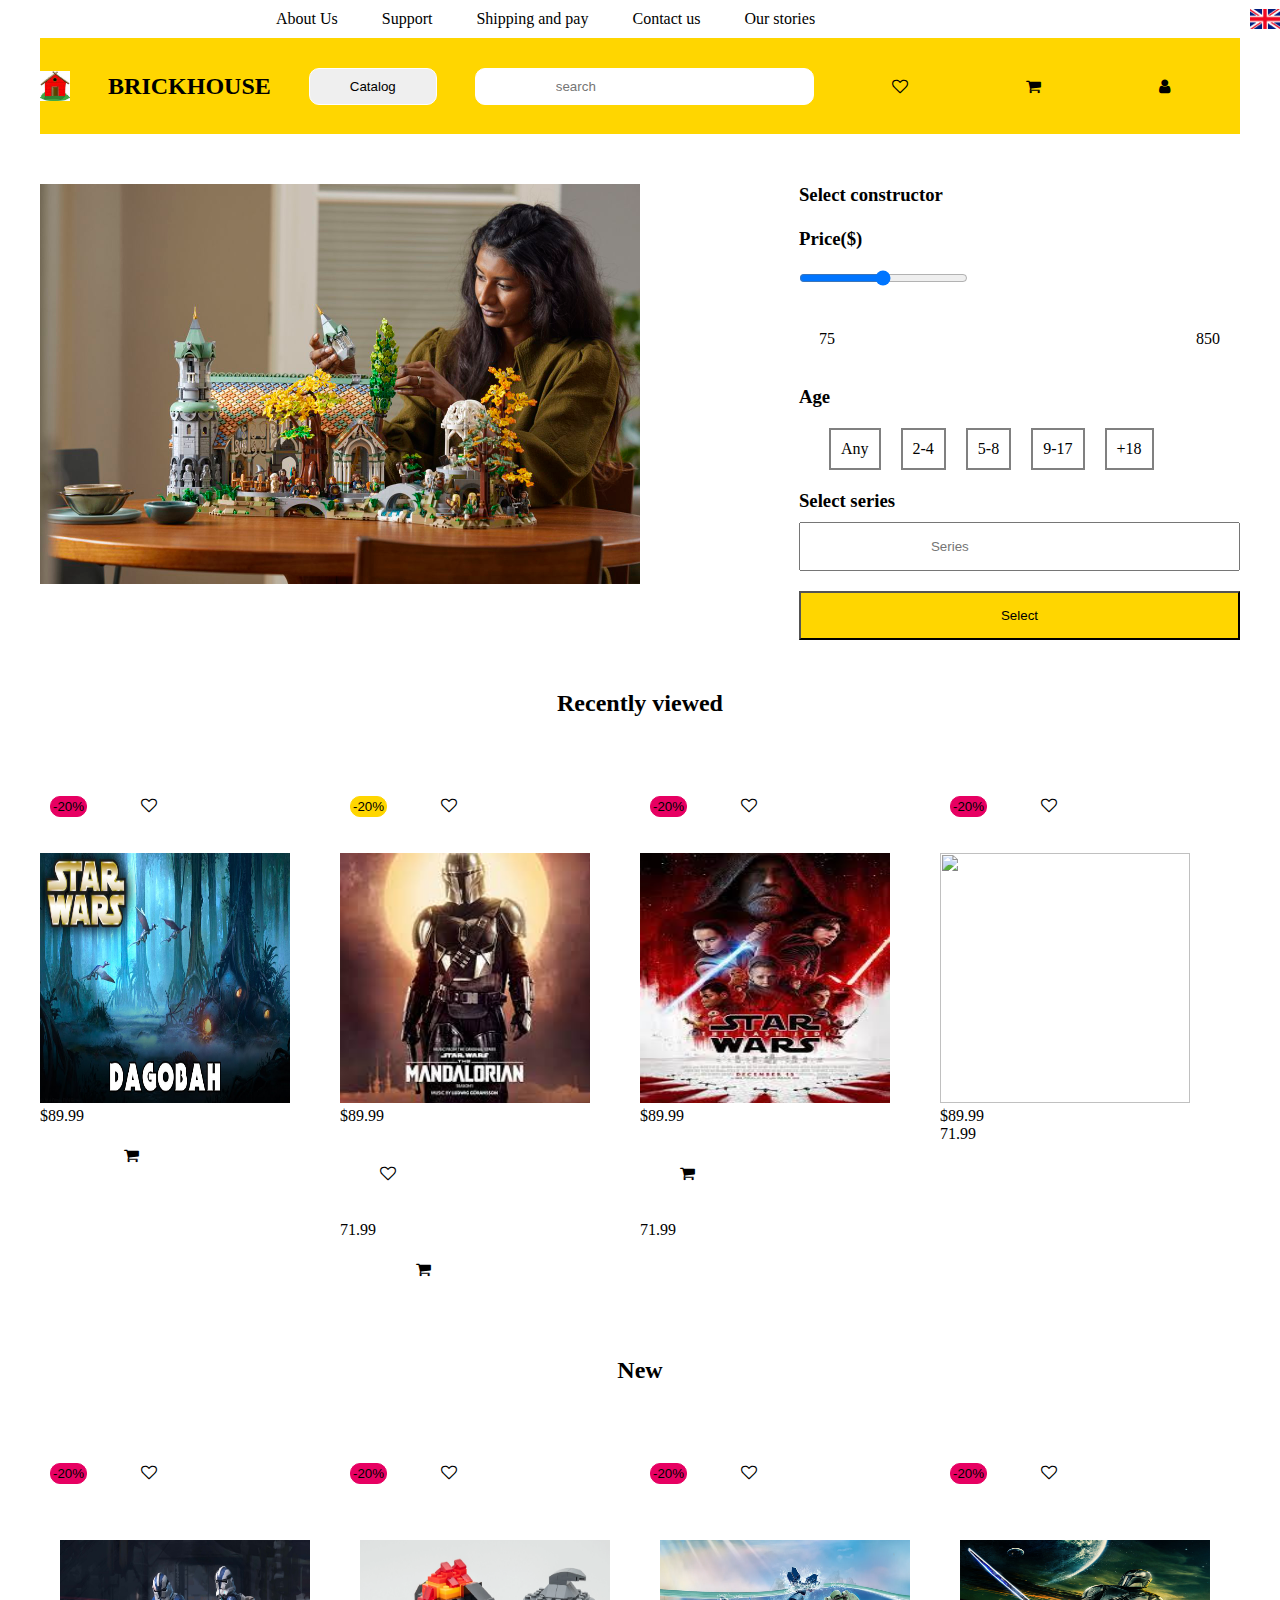
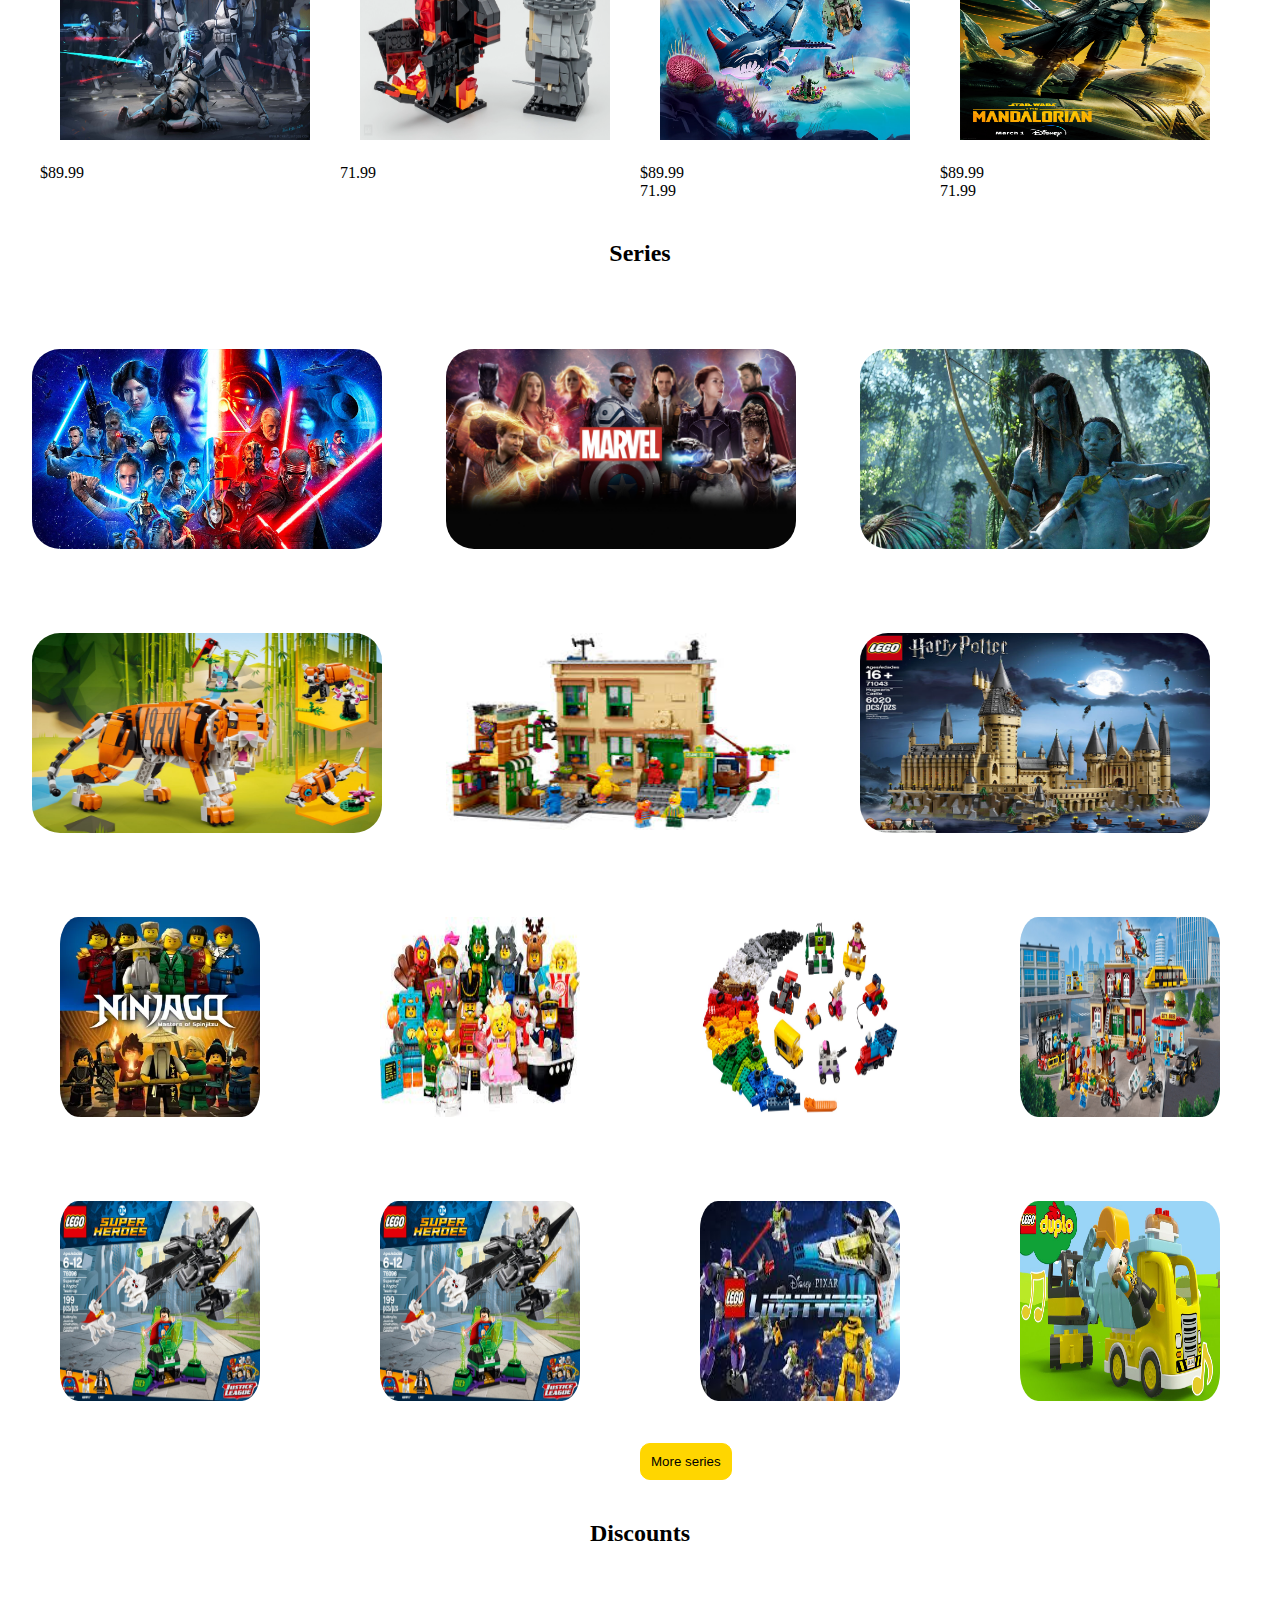
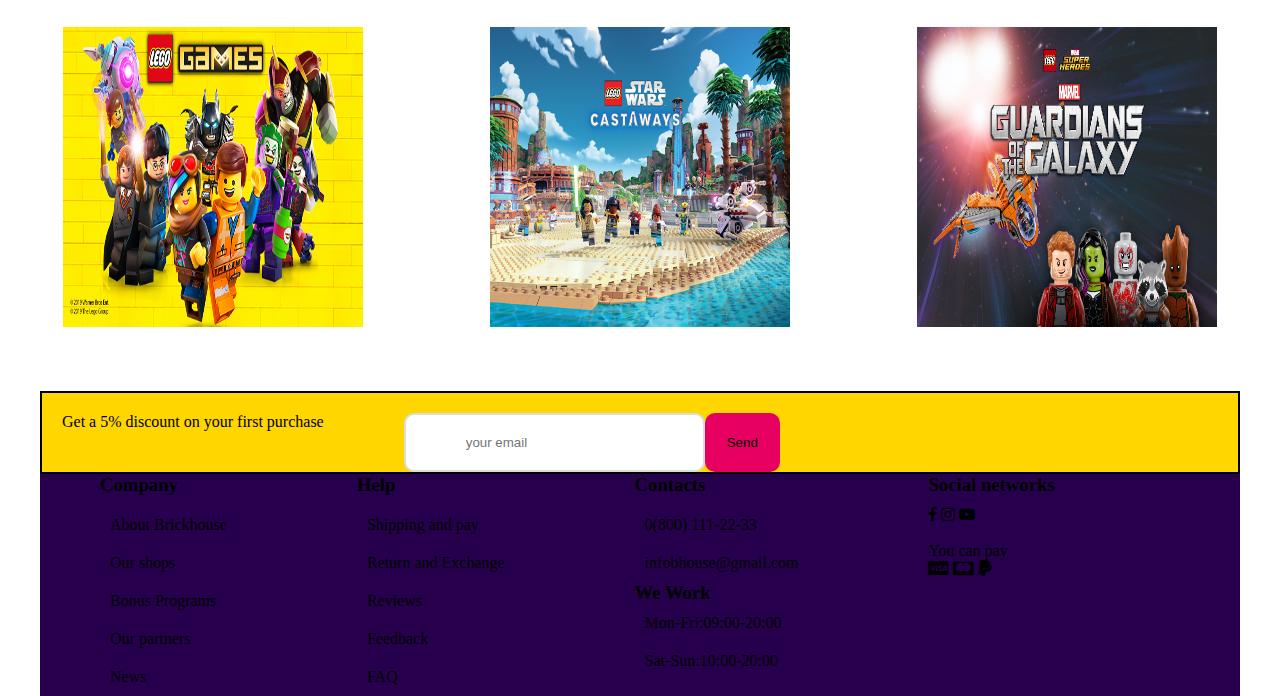
==== commit ecf6f693: "commit" ====
--- a/index.html
+++ b/index.html
@@ -67,7 +67,7 @@
     </div>
     </div>
 </section>
-<section>
+<section class="sec2">
     <h2 id="head">Recently viewed</h2>
     <div class="ser1">
         <div class="box1">
@@ -120,7 +120,7 @@
                             </div>
                 </div>
     </div>
-    <container>
+    <container class="sec3">
         <h2 id="head">New</h2>
     <div class="ser2">
         <div class="box5">
@@ -174,7 +174,7 @@
     </div>
     </container>
 </section>
-<section>
+<section class="sec4">
     <h2 id="head">Series</h2>
     <div class="ser3">
         <div class="box9">
@@ -202,7 +202,7 @@
 <button id="more">More series</button>
     </div>
 </section>
-<section>
+<section class="sec5">
     <h2 id="head">Discounts</h2>
     <div class="ser4">
 <div class="box12">
@@ -226,7 +226,7 @@
     </div>
 </div>
 </section>
-<footer>
+<footer class="sec6">
     <div class="footer">
     <div class="foot1">
         <h3 id="hfoot">Company </h3>
@@ -266,7 +266,9 @@
             </br>
             <br>
             <p>You can pay</p>
-          
+            <i class="fa fa-cc-visa" aria-hidden="true"></i>
+            <i class="fa fa-cc-mastercard" aria-hidden="true"></i>
+            <i class="fa fa-paypal" aria-hidden="true"></i>
             </p>
         </div>
         </div>
--- a/movies.css
+++ b/movies.css
@@ -59,7 +59,7 @@
     /* } */
   /* } */
 
-.sec1{
+  .sec1{
     display: flex;
     margin-top: 50px;
     margin-left: 40px;
@@ -249,3 +249,44 @@
             padding-bottom: 10px;
             padding-right: 10px;
         }
+/*  */
+    /* @media screen  and (max-width){ */
+        
+        /* .sec1{ */
+            /* display: flex; */
+            /* flex-direction: column; */
+            /* width:100%; */
+        
+        /* } */
+    /* } */
+
+    @media (max-width: 900px) {
+       
+        .nav1,.nav2{
+            flex-direction: column;
+            width: 30%;
+            padding-bottom: 5%;
+        }
+        .lord{
+            width: 100%;
+            height: auto;
+        }
+        .sec1 {
+          flex-direction: column;
+          width: 20%;
+        }
+        .ser1,.ser2,.ser3, .ser4, .ser5, .footer {
+            flex-direction: column;
+            width: 20%;
+            height: auto;
+          }
+          .box9, .box10, .box11, .box12{
+              flex-direction: column;
+              width: 20%;
+          }
+          .flex2{
+              width:30%;
+          }
+      }
+
+    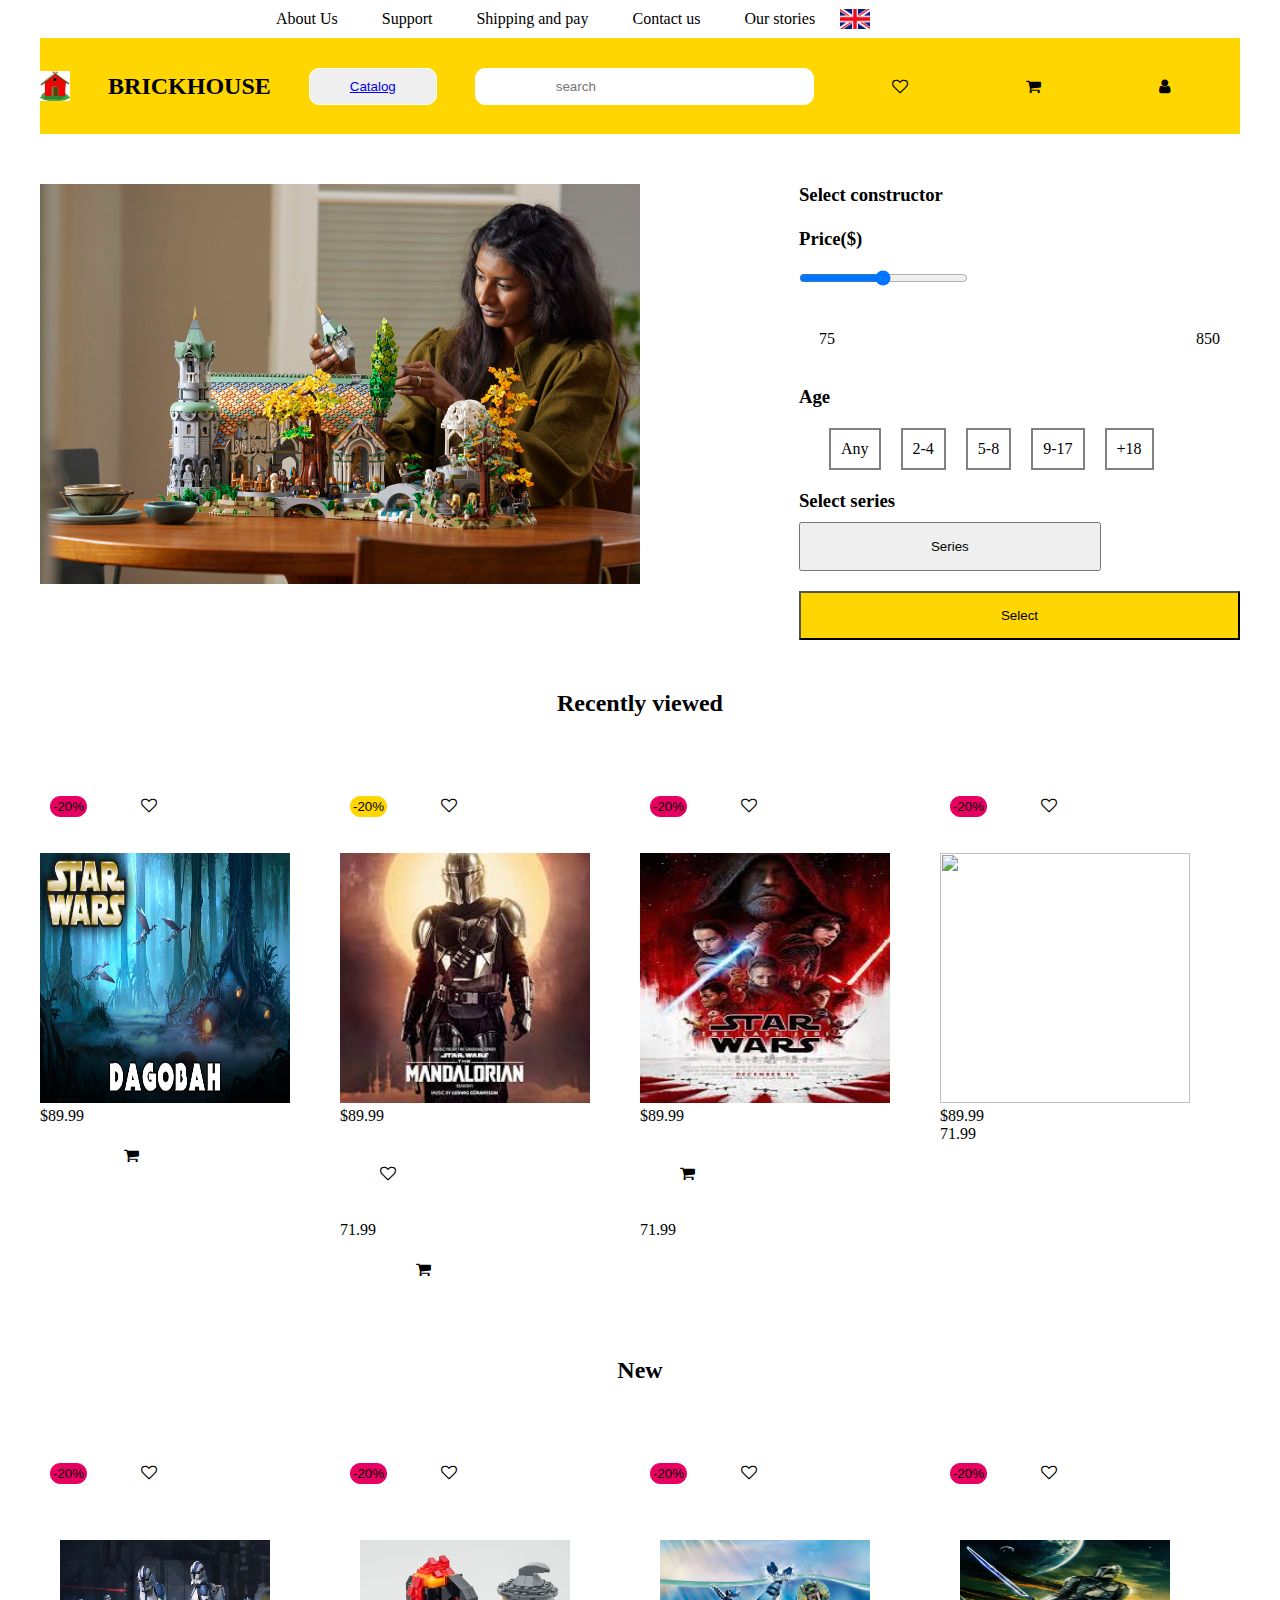
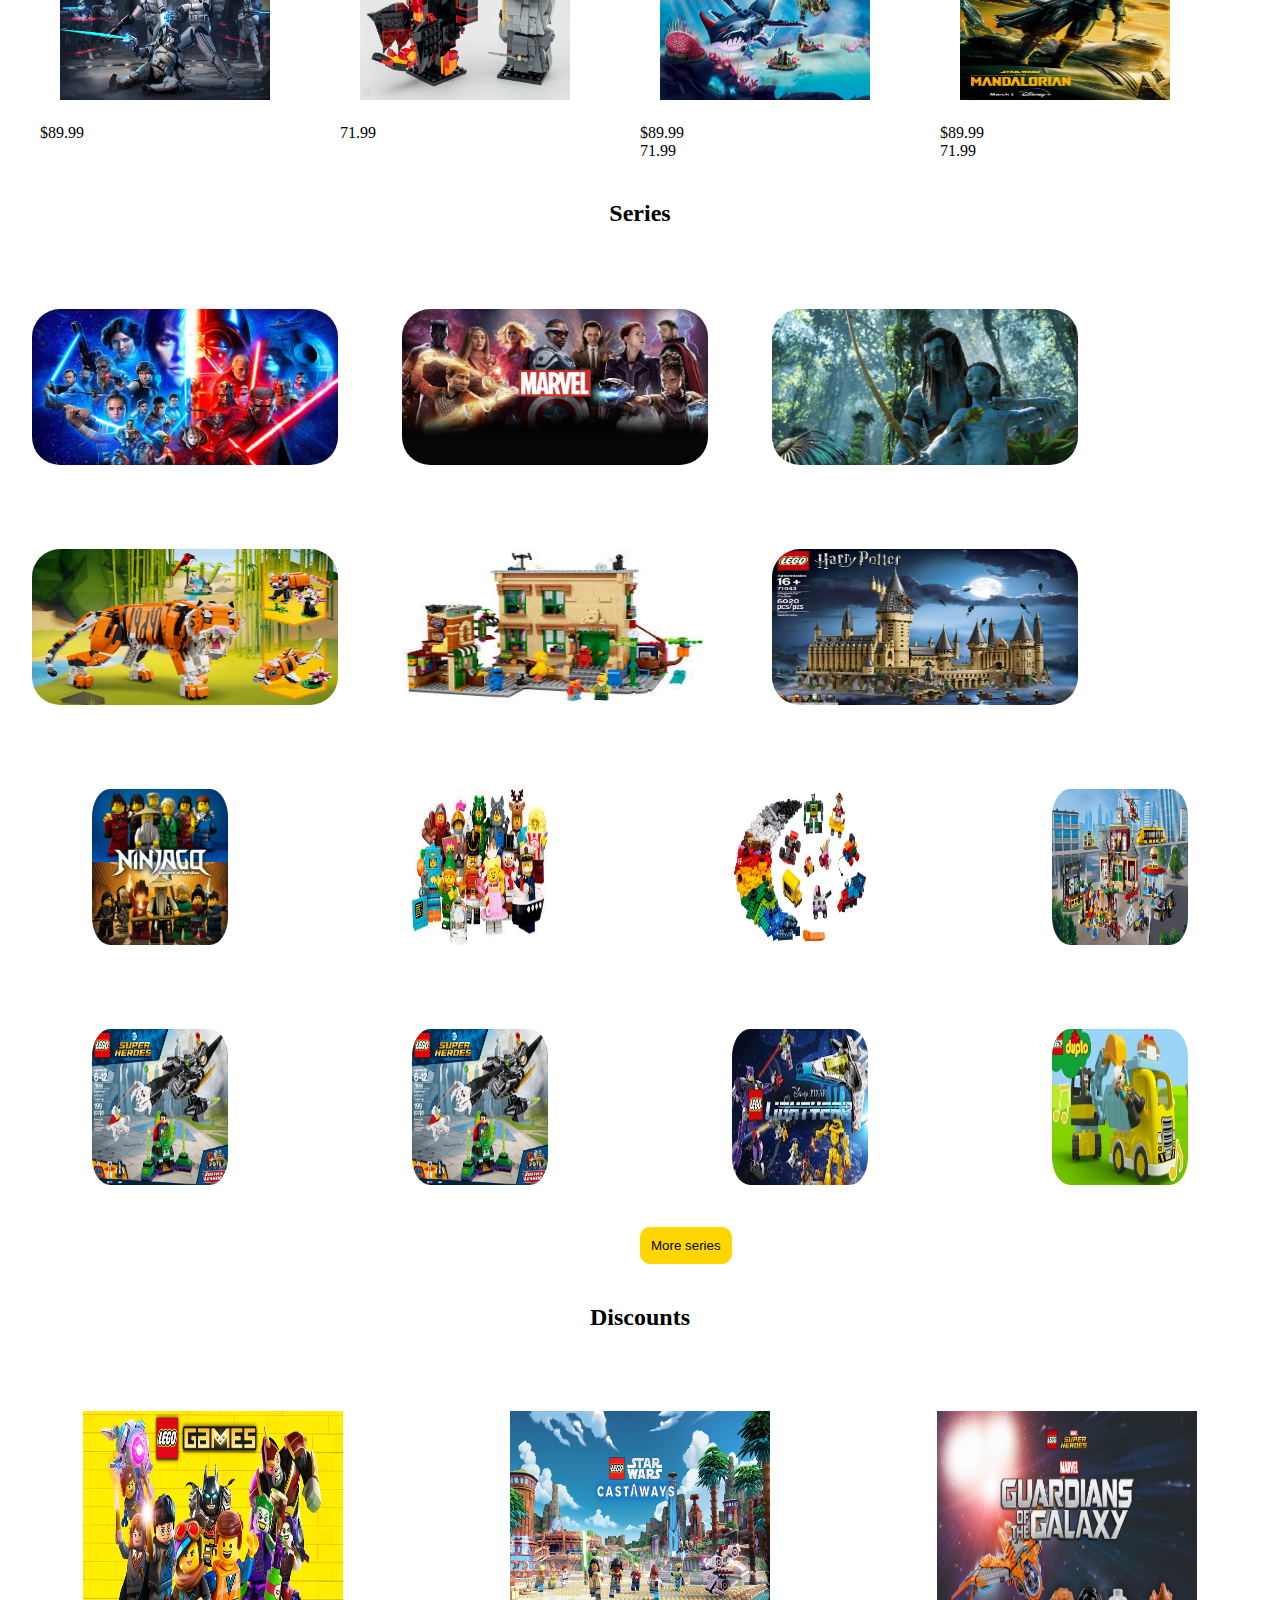
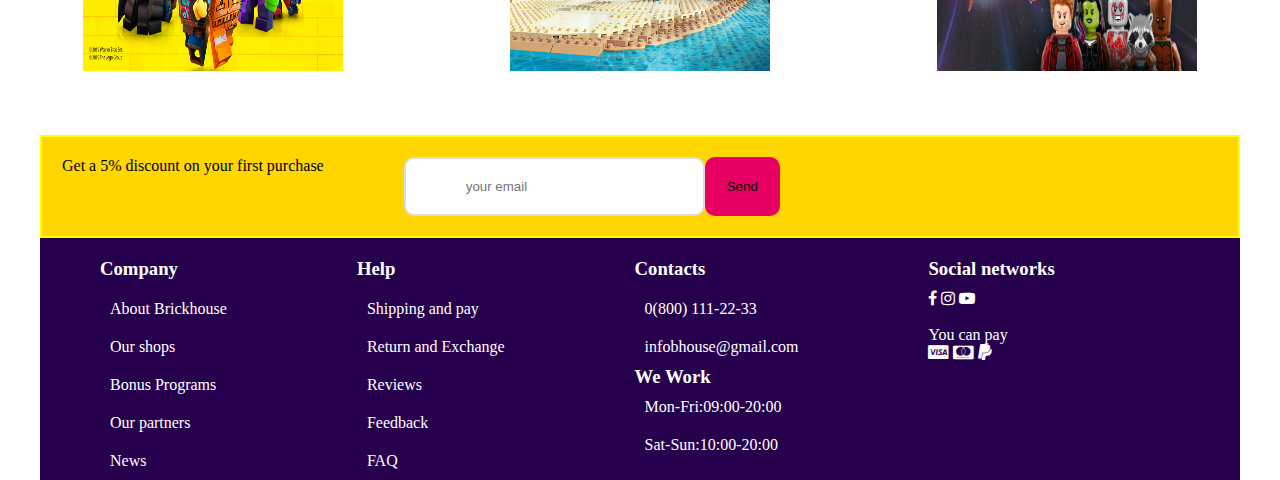
==== commit 41f9a289: "commit" ====
--- a/index.html
+++ b/index.html
@@ -8,6 +8,7 @@
     <link rel="stylesheet" href="movies.css">
     <link rel="stylesheet" href="https://cdnjs.cloudflare.com/ajax/libs/font-awesome/4.7.0/css/font-awesome.min.css">
 </head>
+<div class="main">
 <body>
     <header>
         <div class="hero">
@@ -25,7 +26,7 @@
                 <div class="nav2">
     <img src="/images/brick.jpeg" id="logo">
     <h2 class="brand">BRICKHOUSE</h2>
-<button id="cat"><icon></icon>Catalog</button>
+<button id="cat"><a href="/catalogue/catalogue.html">Catalog</a></button>
 <input placeholder="search" id="search">
     <i class="fa fa-heart-o" aria-hidden="true" id="icon"></i>
       <i class="fa fa-shopping-cart" aria-hidden="true" id="icon"></i>
@@ -59,10 +60,12 @@
     <p id="num">9-17</p>
     <p id="num">+18</p>
         </div>
+        <div class="select">
         <h3>Select series</h3>
-        <input id="Series" placeholder="Series">
+        <button id="Series" >Series</button>
         <br>
         <button id="select">Select</button>
+        </div>
     </div>
     </div>
     </div>
@@ -273,6 +276,6 @@
         </div>
         </div>
     </div>
-
+</div>
 </body>
 </html>--- a/movies.css
+++ b/movies.css
@@ -1,6 +1,7 @@
 *{
     margin:0%;
     padding: 0%;
+    box-sizing: border-box;
 }
 
 .nav1{
@@ -35,6 +36,7 @@
 #flag{
     width:30px;
     height:20px;
+    margin-right: 40%;
 }
 .nav1 ul li{
     list-style-type: none;
@@ -164,9 +166,9 @@
 .ser5{
     display: flex;
     margin:20px 40px 0px 40px;
-    padding:20px  20px 0px 20px;
+    padding:20px  20px 20px 20px;
     background-color: #FFD600;
-    border:2px solid 
+    border:2px solid yellow;
 }
 #email{
   padding: 20px 60px;
@@ -186,6 +188,8 @@
     display: flex;
     margin:0px 40px;
     background-color: #26004C;
+    color:white;
+    padding-top: 20px;
 }
 #head{
     padding:40px;
@@ -200,6 +204,7 @@
 }
 .foot1, .foot2, .foot3, .foot4{
     padding:0px 60px 0px 60px;
+    color:white;
 }
 #icon{
     margin:20px 20px;
@@ -235,15 +240,18 @@
 .foot1 ul li a{
            
 text-decoration: none;
-color: black;
+color: white;
+
 }                            
 .foot2 ul li a{
     text-decoration: none;
-    color:black
+    color: white;
+    
     }
 .foot3 ul li a{
     text-decoration: none;
-    color: black;
+    color: white;
+    
         }   
         #hfoot{
             padding-bottom: 10px;
@@ -260,33 +268,72 @@
         /* } */
     /* } */
 
-    @media (max-width: 900px) {
-       
+    
+    @media screen and (max-width: 767px){
+     
         .nav1,.nav2{
-            flex-direction: column;
-            width: 30%;
-            padding-bottom: 5%;
-        }
+            flex-wrap: wrap;
+            width:50%;
+            padding-bottom: 30px;
+        }
+        .nav2{
+    flex-wrap: wrap;
+    width:50%;
+    margin-bottom: 30px;
+        }
+       #cat, #search{
+     margin-bottom: 30px;
+       }
+
         .lord{
-            width: 100%;
-            height: auto;
+            flex-wrap: wrap;
+            width:200px;
+            height:200px;
         }
         .sec1 {
-          flex-direction: column;
-          width: 20%;
-        }
+            flex-wrap: wrap;
+            width:200px;
+          
+        }
+        .select{
+            width:200px;
+        }
+        #series{
+            padding-left:-10%;
+            padding-right:-10%;
+        }
+        #image,#im2{
+            width:200px;
+            height:200px;
+        }
+        #email{
+            width: -20%;
+      }
         .ser1,.ser2,.ser3, .ser4, .ser5, .footer {
-            flex-direction: column;
-            width: 20%;
-            height: auto;
+          flex-wrap: wrap;  
+          width:200px;
           }
           .box9, .box10, .box11, .box12{
-              flex-direction: column;
-              width: 20%;
-          }
-          .flex2{
-              width:30%;
-          }
-      }
-
-    +            flex-wrap: wrap; 
+            width:200px;
+            }
+            .box{
+                flex-wrap: wrap;
+                width:200px;
+               
+            }
+            .flex1{
+                flex-wrap: wrap; 
+                width:200px;
+            }
+            .flex2{
+                flex-wrap: wrap; 
+                width:200px;
+            }
+        .numbers{
+            flex-wrap: wrap; 
+            width:200px;
+            }
+         
+        }
+   
